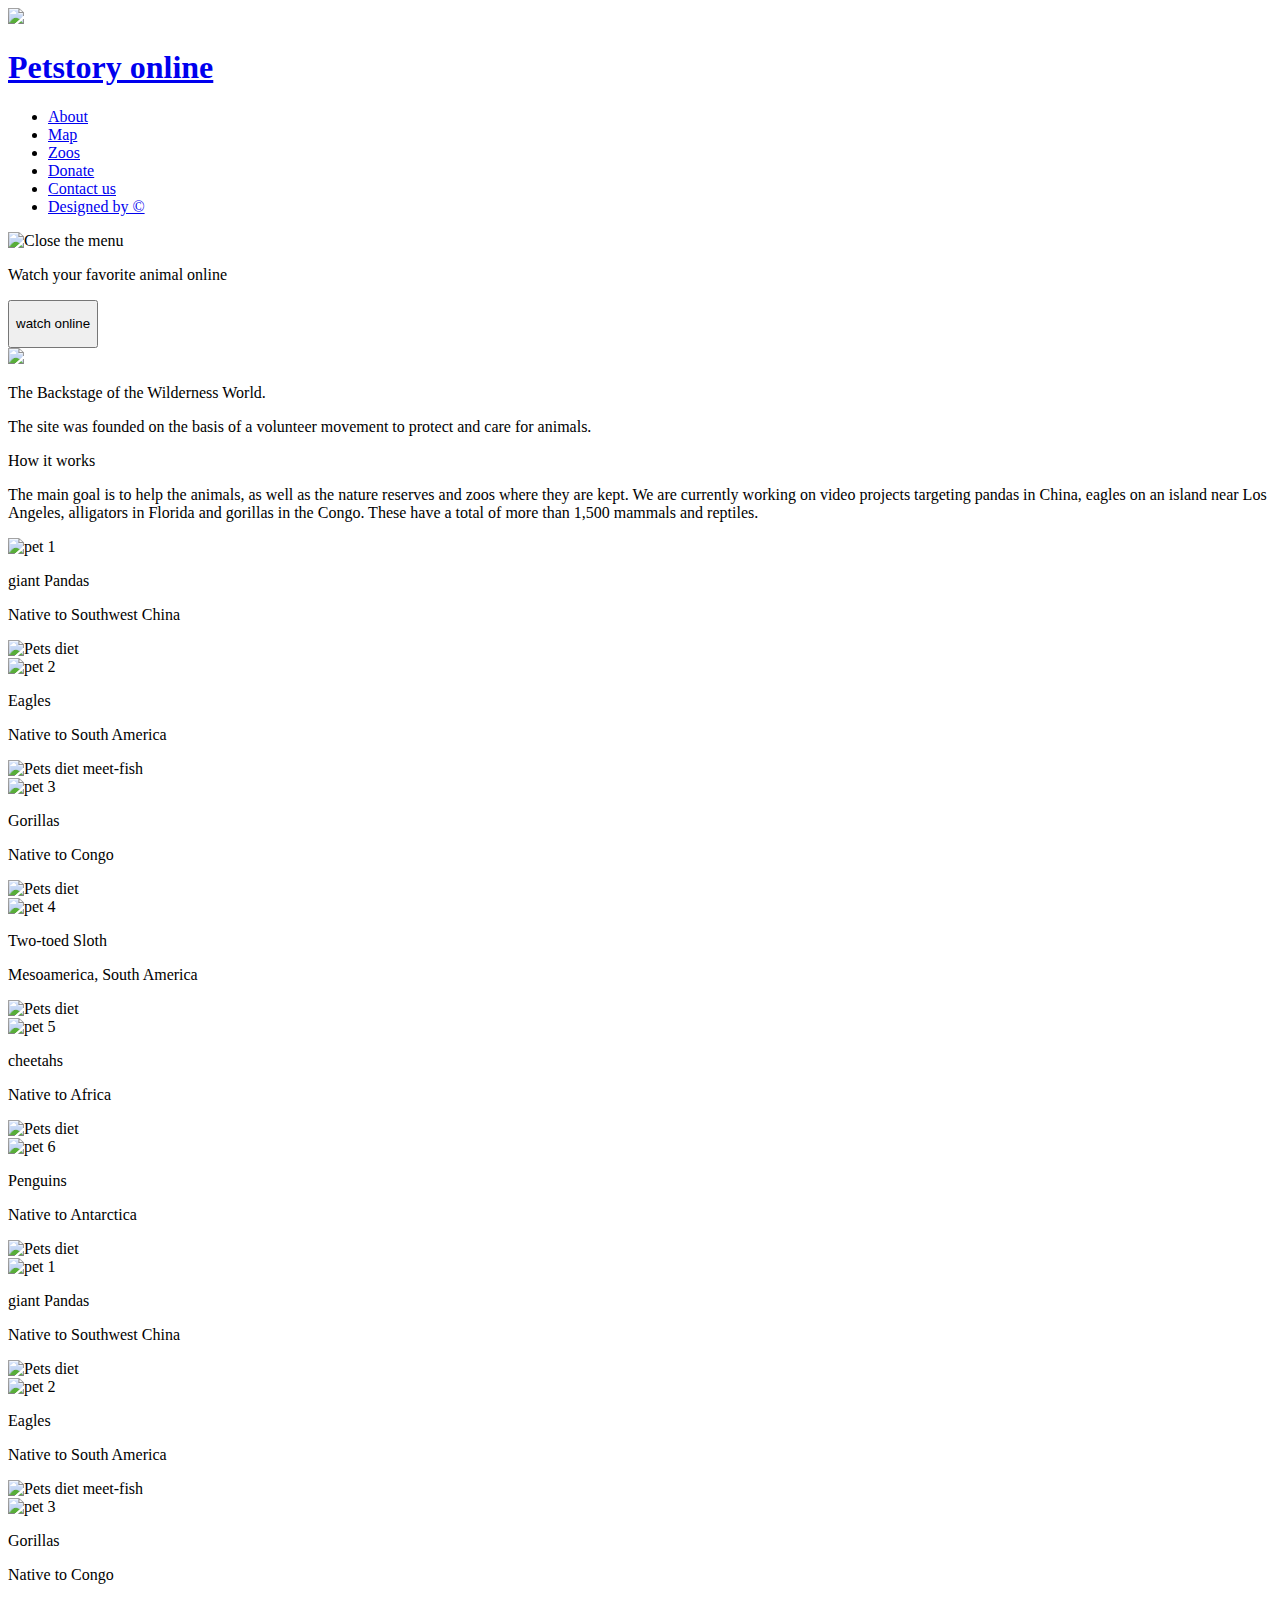
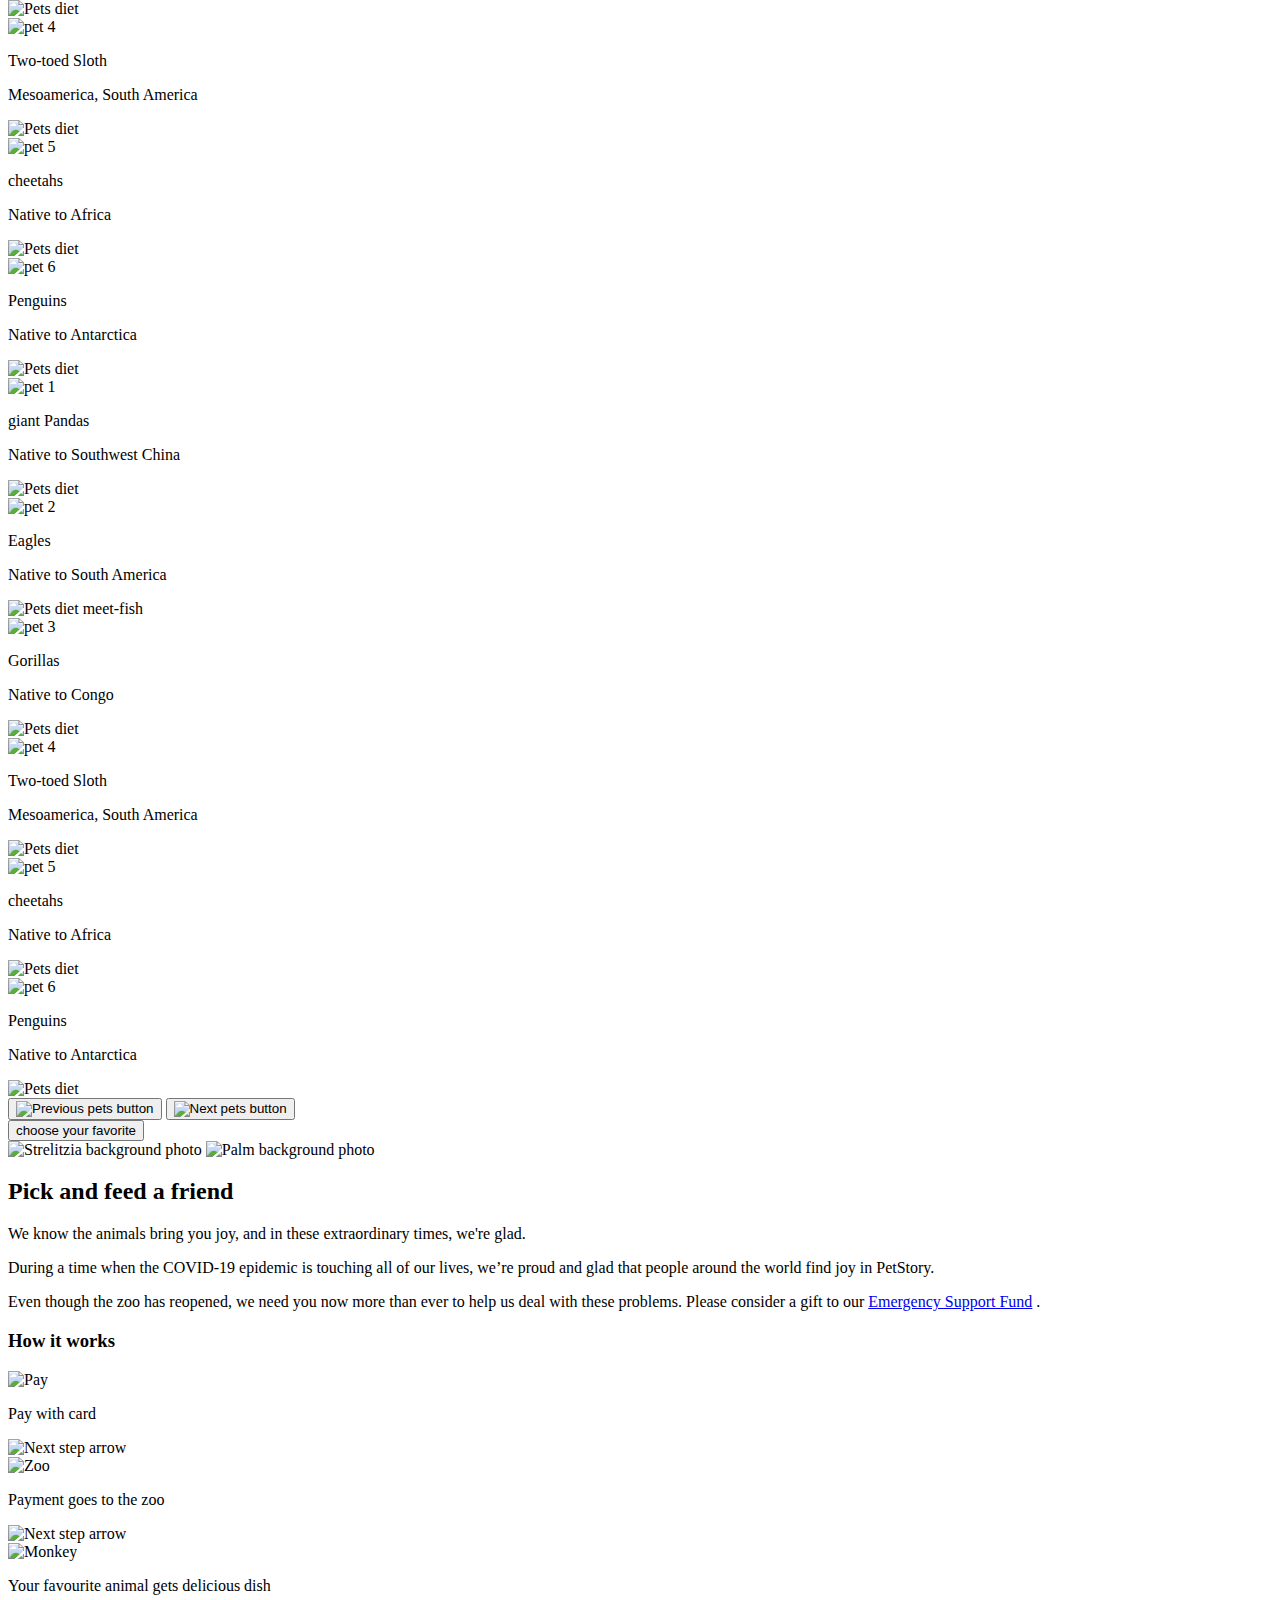
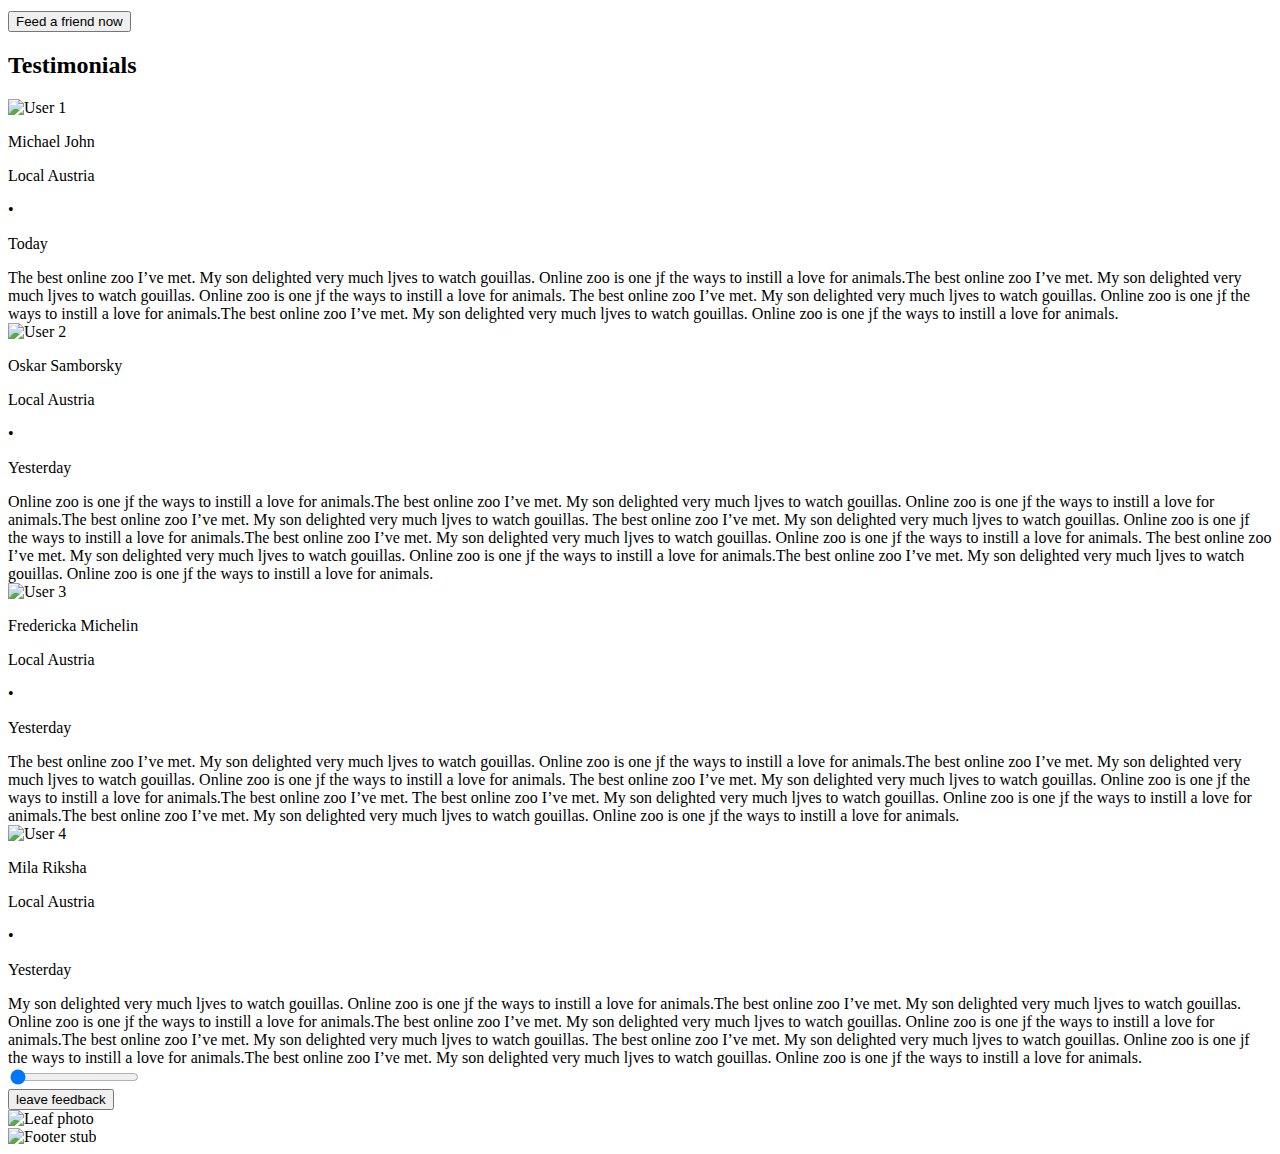
==== online-zoo/index.html @ f631db6b "refactor: change structure of the project - move main index.html to root level" ====
<!DOCTYPE html>

<html lang="en">
    <head>
        <meta charset="utf-8">

        <title>Main page</title>

        <link rel="stylesheet" href="/assets/styles/normalize.css">
        <link rel="stylesheet" href="/pages/main/style.css">
        <link rel="stylesheet" href="/assets/styles/texts.css">

        <link rel="preconnect" href="https://fonts.googleapis.com"> 
        <link rel="preconnect" href="https://fonts.gstatic.com" crossorigin> 
        <link href="https://fonts.googleapis.com/css2?family=Roboto:wght@300;400;500;700&display=swap" rel="stylesheet">
        <meta name="viewport" content="width=device-width, initial-scale=1">
    </head>
    <body>
        <header>
            <nav>
                <div id="logo-container">
                    <a href="/index.html">
                        <img id="logo-image" src="/assets/icons/bamboo.svg">
                        <h1 id="logo-description">Petstory online</h1>
                    </a>
                </div>
                <div id="nav-content">
                    <ul class="menu">
                        <li><a id="about" href="/index.html">About</a></li>
                        <li><a href="#">Map</a></li>
                        <li><a href="#">Zoos</a></li>
                        <li><a href="/pages/donate/index.html">Donate</a></li>
                        <li><a id="contacts" href="#">Contact us</a></li>
                        <li><a id="designed" href="https://www.figma.com/file/jfEFwkXVj1WRq7sUHDr8os/PetStory-online">Designed by ©</a></li>
                    </ul>
                </div>
                <div class="hamburger hamburger-menu">
                    <span class="hamburger-line1"></span>
                    <span class="hamburger-line2"></span>
                    <span class="hamburger-line3"></span>
                </div>
                <div id="close-menu">
                    <img src="/assets/icons/header/x_icon.svg" alt="Close the menu" id="close-menu-img">
                </div>
            </nav>
        </header>
        <main>
            <div id="veil">
            </div>
            <section id="watch-online">
                <div id="watch-online-content">
                    <div id="circle"></div>
                    <p id="watch-description">Watch your <span class="highlighted-text">favorite</span> animal online</p>
                    <button id="watch-button">
                        <p id="watch-button-text">watch online</p>
                    </button>
                </div>
            </section>
            <section id="backstage">
                <div class="backstage-content content">
                    <img id="backstage-image" src="/assets/images/bamboo-cap.png">
                    <div id="backstage-texts">
                        <p class="h2-text backstage-title">The Backstage of the Wilderness World.</p>
                        <p class="body-text backstage-text2">The site was founded on the basis of a volunteer movement to protect and care for animals.</p>
                        <p class="subtitle backstage-text3">How it works</p>
                        <p class="body-text backstage-text4">The main goal is to help the animals, as well as the nature reserves and zoos where they are kept. We are currently working on video projects targeting pandas in China, eagles on an island near Los Angeles, alligators in Florida and gorillas in the Congo. These have a total of more than 1,500 mammals and reptiles.</p>
                    </div>
                </div>
            </section>
            <section id="pets">
                <div id="pets-content">   
                    <div id="pets-images">
                        <div class="pets-carousel-wrapper">
                            <div class="pets-carousel-item">
                                <div class="pets-images-block">
                                    <div class="pets-card">
                                        <div class="pets-img-wrapper">
                                            <img src="/assets/images/photo1.png" alt="pet 1" class="pets-img">
                                        </div>
                                        <div class="pets-info">
                                            <div class="pets-text-info">
                                                <p class="pets-name">giant Pandas</p>
                                                <p class="pets-location">Native to Southwest China</p>
                                            </div>
                                            <img src="/assets/icons/banana-bamboo_icon.svg" alt="Pets diet" class="pets-diet">
                                        </div>
                                    </div>
                                    <div class="pets-card">
                                        <div class="pets-img-wrapper">
                                            <img src="/assets/images/photo2.png" alt="pet 2" class="pets-img">
                                        </div>
                                        <div class="pets-info">
                                            <div class="pets-text-info">
                                                <p class="pets-name">Eagles</p>
                                                <p class="pets-location">Native to South America</p>
                                            </div>
                                            <img src="/assets/icons/meet-fish_icon.svg" alt="Pets diet meet-fish" class="pets-diet">
                                        </div>
                                    </div>
                                    <div class="pets-card">
                                        <div class="pets-img-wrapper">
                                            <img src="/assets/images/photo3.png" alt="pet 3" class="pets-img">
                                        </div>
                                        <div class="pets-info">
                                            <div class="pets-text-info">
                                                <p class="pets-name">Gorillas</p>
                                                <p class="pets-location">Native to Congo</p>
                                            </div>
                                            <img src="/assets/icons/banana-bamboo_icon.svg" alt="Pets diet" class="pets-diet">
                                        </div>
                                    </div>
                                    <div class="pets-card">
                                        <div class="pets-img-wrapper">
                                            <img src="/assets/images/photo4.png" alt="pet 4" class="pets-img">
                                        </div>
                                        <div class="pets-info">
                                            <div class="pets-text-info">
                                                <p class="pets-name">Two-toed Sloth</p>
                                                <p class="pets-location">Mesoamerica, South America</p>
                                            </div>
                                            <img src="/assets/icons/banana-bamboo_icon.svg" alt="Pets diet" class="pets-diet">
                                        </div>
                                    </div>
                                    <div class="pets-card">
                                        <div class="pets-img-wrapper">
                                            <img src="/assets/images/photo5.png" alt="pet 5" class="pets-img">
                                        </div>
                                        <div class="pets-info">
                                            <div class="pets-text-info">
                                                <p class="pets-name">cheetahs</p>
                                                <p class="pets-location">Native to Africa</p>
                                            </div>
                                            <img src="/assets/icons/meet-fish_icon.svg" alt="Pets diet" class="pets-diet">
                                        </div>
                                    </div>
                                    <div class="pets-card">
                                        <div class="pets-img-wrapper">
                                            <img src="/assets/images/photo6.png" alt="pet 6" class="pets-img">
                                        </div>
                                        <div class="pets-info">
                                            <div class="pets-text-info">
                                                <p class="pets-name">Penguins</p>
                                                <p class="pets-location">Native to Antarctica</p>
                                            </div>
                                            <img src="/assets/icons/meet-fish_icon.svg" alt="Pets diet" class="pets-diet">
                                        </div>
                                    </div>
                                </div>
                            </div>
                            <div class="pets-carousel-item">
                                <div class="pets-images-block">
                                <div class="pets-card">
                                    <div class="pets-img-wrapper">
                                        <img src="/assets/images/photo1.png" alt="pet 1" class="pets-img">
                                    </div>
                                    <div class="pets-info">
                                        <div class="pets-text-info">
                                            <p class="pets-name">giant Pandas</p>
                                            <p class="pets-location">Native to Southwest China</p>
                                        </div>
                                        <img src="/assets/icons/banana-bamboo_icon.svg" alt="Pets diet" class="pets-diet">
                                    </div>
                                </div>
                                <div class="pets-card">
                                    <div class="pets-img-wrapper">
                                        <img src="/assets/images/photo2.png" alt="pet 2" class="pets-img">
                                    </div>
                                    <div class="pets-info">
                                        <div class="pets-text-info">
                                            <p class="pets-name">Eagles</p>
                                            <p class="pets-location">Native to South America</p>
                                        </div>
                                        <img src="/assets/icons/meet-fish_icon.svg" alt="Pets diet meet-fish" class="pets-diet">
                                    </div>
                                </div>
                                <div class="pets-card">
                                    <div class="pets-img-wrapper">
                                        <img src="/assets/images/photo3.png" alt="pet 3" class="pets-img">
                                    </div>
                                    <div class="pets-info">
                                        <div class="pets-text-info">
                                            <p class="pets-name">Gorillas</p>
                                            <p class="pets-location">Native to Congo</p>
                                        </div>
                                        <img src="/assets/icons/banana-bamboo_icon.svg" alt="Pets diet" class="pets-diet">
                                    </div>
                                </div>
                                <div class="pets-card">
                                    <div class="pets-img-wrapper">
                                        <img src="/assets/images/photo4.png" alt="pet 4" class="pets-img">
                                    </div>
                                    <div class="pets-info">
                                        <div class="pets-text-info">
                                            <p class="pets-name">Two-toed Sloth</p>
                                            <p class="pets-location">Mesoamerica, South America</p>
                                        </div>
                                        <img src="/assets/icons/banana-bamboo_icon.svg" alt="Pets diet" class="pets-diet">
                                    </div>
                                </div>
                                <div class="pets-card">
                                    <div class="pets-img-wrapper">
                                        <img src="/assets/images/photo5.png" alt="pet 5" class="pets-img">
                                    </div>
                                    <div class="pets-info">
                                        <div class="pets-text-info">
                                            <p class="pets-name">cheetahs</p>
                                            <p class="pets-location">Native to Africa</p>
                                        </div>
                                        <img src="/assets/icons/meet-fish_icon.svg" alt="Pets diet" class="pets-diet">
                                    </div>
                                </div>
                                <div class="pets-card">
                                    <div class="pets-img-wrapper">
                                        <img src="/assets/images/photo6.png" alt="pet 6" class="pets-img">
                                    </div>
                                    <div class="pets-info">
                                        <div class="pets-text-info">
                                            <p class="pets-name">Penguins</p>
                                            <p class="pets-location">Native to Antarctica</p>
                                        </div>
                                        <img src="/assets/icons/meet-fish_icon.svg" alt="Pets diet" class="pets-diet">
                                    </div>
                                </div>
                            </div>
                            </div>
                            <div class="pets-carousel-item">
                                <div class="pets-images-block">
                                    <div class="pets-card">
                                        <div class="pets-img-wrapper">
                                            <img src="/assets/images/photo1.png" alt="pet 1" class="pets-img">
                                        </div>
                                        <div class="pets-info">
                                            <div class="pets-text-info">
                                                <p class="pets-name">giant Pandas</p>
                                                <p class="pets-location">Native to Southwest China</p>
                                            </div>
                                            <img src="/assets/icons/banana-bamboo_icon.svg" alt="Pets diet" class="pets-diet">
                                        </div>
                                    </div>
                                    <div class="pets-card">
                                        <div class="pets-img-wrapper">
                                            <img src="/assets/images/photo2.png" alt="pet 2" class="pets-img">
                                        </div>
                                        <div class="pets-info">
                                            <div class="pets-text-info">
                                                <p class="pets-name">Eagles</p>
                                                <p class="pets-location">Native to South America</p>
                                            </div>
                                            <img src="/assets/icons/meet-fish_icon.svg" alt="Pets diet meet-fish" class="pets-diet">
                                        </div>
                                    </div>
                                    <div class="pets-card">
                                        <div class="pets-img-wrapper">
                                            <img src="/assets/images/photo3.png" alt="pet 3" class="pets-img">
                                        </div>
                                        <div class="pets-info">
                                            <div class="pets-text-info">
                                                <p class="pets-name">Gorillas</p>
                                                <p class="pets-location">Native to Congo</p>
                                            </div>
                                            <img src="/assets/icons/banana-bamboo_icon.svg" alt="Pets diet" class="pets-diet">
                                        </div>
                                    </div>
                                    <div class="pets-card">
                                        <div class="pets-img-wrapper">
                                            <img src="/assets/images/photo4.png" alt="pet 4" class="pets-img">
                                        </div>
                                        <div class="pets-info">
                                            <div class="pets-text-info">
                                                <p class="pets-name">Two-toed Sloth</p>
                                                <p class="pets-location">Mesoamerica, South America</p>
                                            </div>
                                            <img src="/assets/icons/banana-bamboo_icon.svg" alt="Pets diet" class="pets-diet">
                                        </div>
                                    </div>
                                    <div class="pets-card">
                                        <div class="pets-img-wrapper">
                                            <img src="/assets/images/photo5.png" alt="pet 5" class="pets-img">
                                        </div>
                                        <div class="pets-info">
                                            <div class="pets-text-info">
                                                <p class="pets-name">cheetahs</p>
                                                <p class="pets-location">Native to Africa</p>
                                            </div>
                                            <img src="/assets/icons/meet-fish_icon.svg" alt="Pets diet" class="pets-diet">
                                        </div>
                                    </div>
                                    <div class="pets-card">
                                        <div class="pets-img-wrapper">
                                            <img src="/assets/images/photo6.png" alt="pet 6" class="pets-img">
                                        </div>
                                        <div class="pets-info">
                                            <div class="pets-text-info">
                                                <p class="pets-name">Penguins</p>
                                                <p class="pets-location">Native to Antarctica</p>
                                            </div>
                                            <img src="/assets/icons/meet-fish_icon.svg" alt="Pets diet" class="pets-diet">
                                        </div>
                                    </div>
                                </div>
                            </div>
                        </div>
                        <button class="pets-prev-image arrow-button">
                            <img src="/assets/icons/arrow_back.svg" alt="Previous pets button">
                        </button>
                        <button class="pets-next-image arrow-button">
                            <img src="/assets/icons/arrow_forward.svg" alt="Next pets button">
                        </button>
                    </div>
                    <button id="choose-favorite">
                        choose your favorite
                    </button>
                </div>
                <img src="/assets/images/strelitzia-1.png" alt="Strelitzia background photo" id="pets-right-bg-image">
                <img src="/assets/images/palm_foto.png" alt="Palm background photo" id="pets-left-bg-image">
            </section>
            <section id="pick-and-feed">
                <div class="paf-content content">
                    <h2 class="paf-title text">Pick and feed a friend</h2>
                    <div id="paf-description-block">
                        <p class="paf-subtitle subtitle text">We know the animals bring you joy, and in these extraordinary times, we're glad.</p>
                        <p class="paf-description text">During a time when the COVID-19 epidemic is touching all of our lives, we’re proud and glad that people around the world find joy in PetStory.</p>
                        <p class="paf-description paf-description-regular text">Even though the zoo has reopened, we need you now more than ever to help us deal with these problems. Please consider a gift to our <a id="paf-description-link" href="/pages/donate/index.html">Emergency Support Fund</a> .</p>
                    </div>
                    <h3 class="paf-subhead text">How it works</h3>
                    <div id="paf-steps">
                        <div class="paf-step-card">
                            <div class="paf-step-img-wrapper">
                                <img src="/assets/icons/pay.svg" alt="Pay" class="paf-step-img">
                            </div>
                            <p class="paf-step-description text">Pay with card</p>
                        </div>
                        <img src="/assets/icons/paf-arrow.svg" alt="Next step arrow" class="paf-next-step-arrow">
                        <div class="paf-step-card">
                            <div class="paf-step-img-wrapper">
                                <img src="/assets/icons/zoo.svg" alt="Zoo" class="paf-step-img">
                            </div>
                            <p class="paf-step-description text">Payment goes to the zoo</p>
                        </div>
                        <img src="/assets/icons/paf-arrow.svg" alt="Next step arrow" class="paf-next-step-arrow">
                        <div class="paf-step-card">
                            <div class="paf-step-img-wrapper">
                                <img src="/assets/icons/monkey.svg" alt="Monkey" class="paf-step-img">
                            </div>
                            <p class="paf-step-description text">Your favourite animal gets delicious dish</p>
                        </div>
                    </div>
                    <button class="paf-feed-button button" onclick="location.href='/pages/donate/index.html'">
                        Feed a friend now
                    </button>
                </div>
            </section>
            <section id="testimonials">
                <div class="testimonials-content content">
                    <h2 class="testimonials-title text">Testimonials</h2>
                    <div class="testimonials-cards-wrapper">
                        <div class="testimonials-card">
                            <div class="testimonials-card-info">
                                <img src="/assets/icons/testimonials/user1.svg" alt="User 1" class="testimonials-user-icon">
                                <div class="testimonials-user-info">
                                    <p class="testimonials-username text">Michael John</p>
                                    <div class="testimonials-details">
                                        <p class="testimonials-details-location testimonials-details-text text">Local Austria</p>
                                        <p class="testimonials-details-separator testimonials-details-text text">•</p>
                                        <p class="testimonials-details-date testimonials-details-text text">Today</p>
                                    </div>
                                </div>
                            </div>
                            <div class="testimonials-card-text text">The best online zoo I’ve met. My son delighted very much ljves to watch gouillas. Online zoo is one jf the ways to instill a love for animals.The best online zoo I’ve met. My son delighted very much ljves to watch gouillas. Online zoo is one jf the ways to instill a love for animals.
                                The best online zoo I’ve met. My son delighted very much ljves to watch gouillas. Online zoo is one jf the ways to instill a love for animals.The best online zoo I’ve met. My son delighted very much ljves to watch gouillas. Online zoo is one jf the ways to instill a love for animals.
                            </div>
                        </div>
                        <div class="testimonials-card">
                            <div class="testimonials-card-info">
                                <img src="/assets/icons/testimonials/user2.svg" alt="User 2" class="testimonials-user-icon">
                                <div class="testimonials-user-info">
                                    <p class="testimonials-username text">Oskar Samborsky</p>
                                    <div class="testimonials-details">
                                        <p class="testimonials-details-location testimonials-details-text text">Local Austria</p>
                                        <p class="testimonials-details-separator testimonials-details-text text">•</p>
                                        <p class="testimonials-details-date testimonials-details-text text">Yesterday</p>
                                    </div>
                                </div>
                            </div>
                            <div class="testimonials-card-text text">Online zoo is one jf the ways to instill a love for animals.The best online zoo I’ve met. My son delighted very much ljves to watch gouillas. Online zoo is one jf the ways to instill a love for animals.The best online zoo I’ve met. My son delighted very much ljves to watch gouillas. 
                                The best online zoo I’ve met. My son delighted very much ljves to watch gouillas. Online zoo is one jf the ways to instill a love for animals.The best online zoo I’ve met. My son delighted very much ljves to watch gouillas. Online zoo is one jf the ways to instill a love for animals.
                                
                                The best online zoo I’ve met. My son delighted very much ljves to watch gouillas. Online zoo is one jf the ways to instill a love for animals.The best online zoo I’ve met. My son delighted very much ljves to watch gouillas. Online zoo is one jf the ways to instill a love for animals.
                                </div>
                        </div>
                        <div class="testimonials-card">
                            <div class="testimonials-card-info">
                                <img src="/assets/icons/testimonials/user3.svg" alt="User 3" class="testimonials-user-icon">
                                <div class="testimonials-user-info">
                                    <p class="testimonials-username text">Fredericka Michelin</p>
                                    <div class="testimonials-details">
                                        <p class="testimonials-details-location testimonials-details-text text">Local Austria</p>
                                        <p class="testimonials-details-separator testimonials-details-text text">•</p>
                                        <p class="testimonials-details-date testimonials-details-text text">Yesterday</p>
                                    </div>
                                </div>
                            </div>
                            <div class="testimonials-card-text text">The best online zoo I’ve met. My son delighted very much ljves to watch gouillas. Online zoo is one jf the ways to instill a love for animals.The best online zoo I’ve met. My son delighted very much ljves to watch gouillas. Online zoo is one jf the ways to instill a love for animals.
                                The best online zoo I’ve met. My son delighted very much ljves to watch gouillas. Online zoo is one jf the ways to instill a love for animals.The best online zoo I’ve met.
                                The best online zoo I’ve met. My son delighted very much ljves to watch gouillas. Online zoo is one jf the ways to instill a love for animals.The best online zoo I’ve met. My son delighted very much ljves to watch gouillas. Online zoo is one jf the ways to instill a love for animals.
                                </div>
                        </div>
                        <div class="testimonials-card">
                            <div class="testimonials-card-info">
                                <img src="/assets/icons/testimonials/user4.svg" alt="User 4" class="testimonials-user-icon">
                                <div class="testimonials-user-info">
                                    <p class="testimonials-username text">Mila Riksha</p>
                                    <div class="testimonials-details">
                                        <p class="testimonials-details-location testimonials-details-text text">Local Austria</p>
                                        <p class="testimonials-details-separator testimonials-details-text text">•</p>
                                        <p class="testimonials-details-date testimonials-details-text text">Yesterday</p>
                                    </div>
                                </div>
                            </div>
                            <div class="testimonials-card-text text">
                                My son delighted very much ljves to watch gouillas. Online zoo is one jf the ways to instill a love for animals.The best online zoo I’ve met. My son delighted very much ljves to watch gouillas. Online zoo is one jf the ways to instill a love for animals.The best online zoo I’ve met. My son delighted very much ljves to watch gouillas. Online zoo is one jf the ways to instill a love for animals.The best online zoo I’ve met. My son delighted very much ljves to watch gouillas.
The best online zoo I’ve met. My son delighted very much ljves to watch gouillas. Online zoo is one jf the ways to instill a love for animals.The best online zoo I’ve met. My son delighted very much ljves to watch gouillas. Online zoo is one jf the ways to instill a love for animals.
                            </div>
                        </div>
                    </div>
                    <div class="testimonials-scroll">
                        <input type="range" min="1" max="10" value="1" class="testimonials-slider">
                    </div>
                    <button class="button testimonials-feedback">leave feedback</button>
                </div>
                <img src="/assets/images/testimonials/leav_foto.png" alt="Leaf photo" id="testimonials-bg-image">
            </section>
            <footer>
                <img src="/assets/images/footer/footer.png" alt="Footer stub" id="footer-stub">
            </footer>
        </main>
        <script type="module" src="/pages/main/script.js"></script>
        <script type="module" src="/pages/main/carousel.js"></script>
        <script type="module" src="/assets/scripts/pets.js"></script>
    </body>
</html>
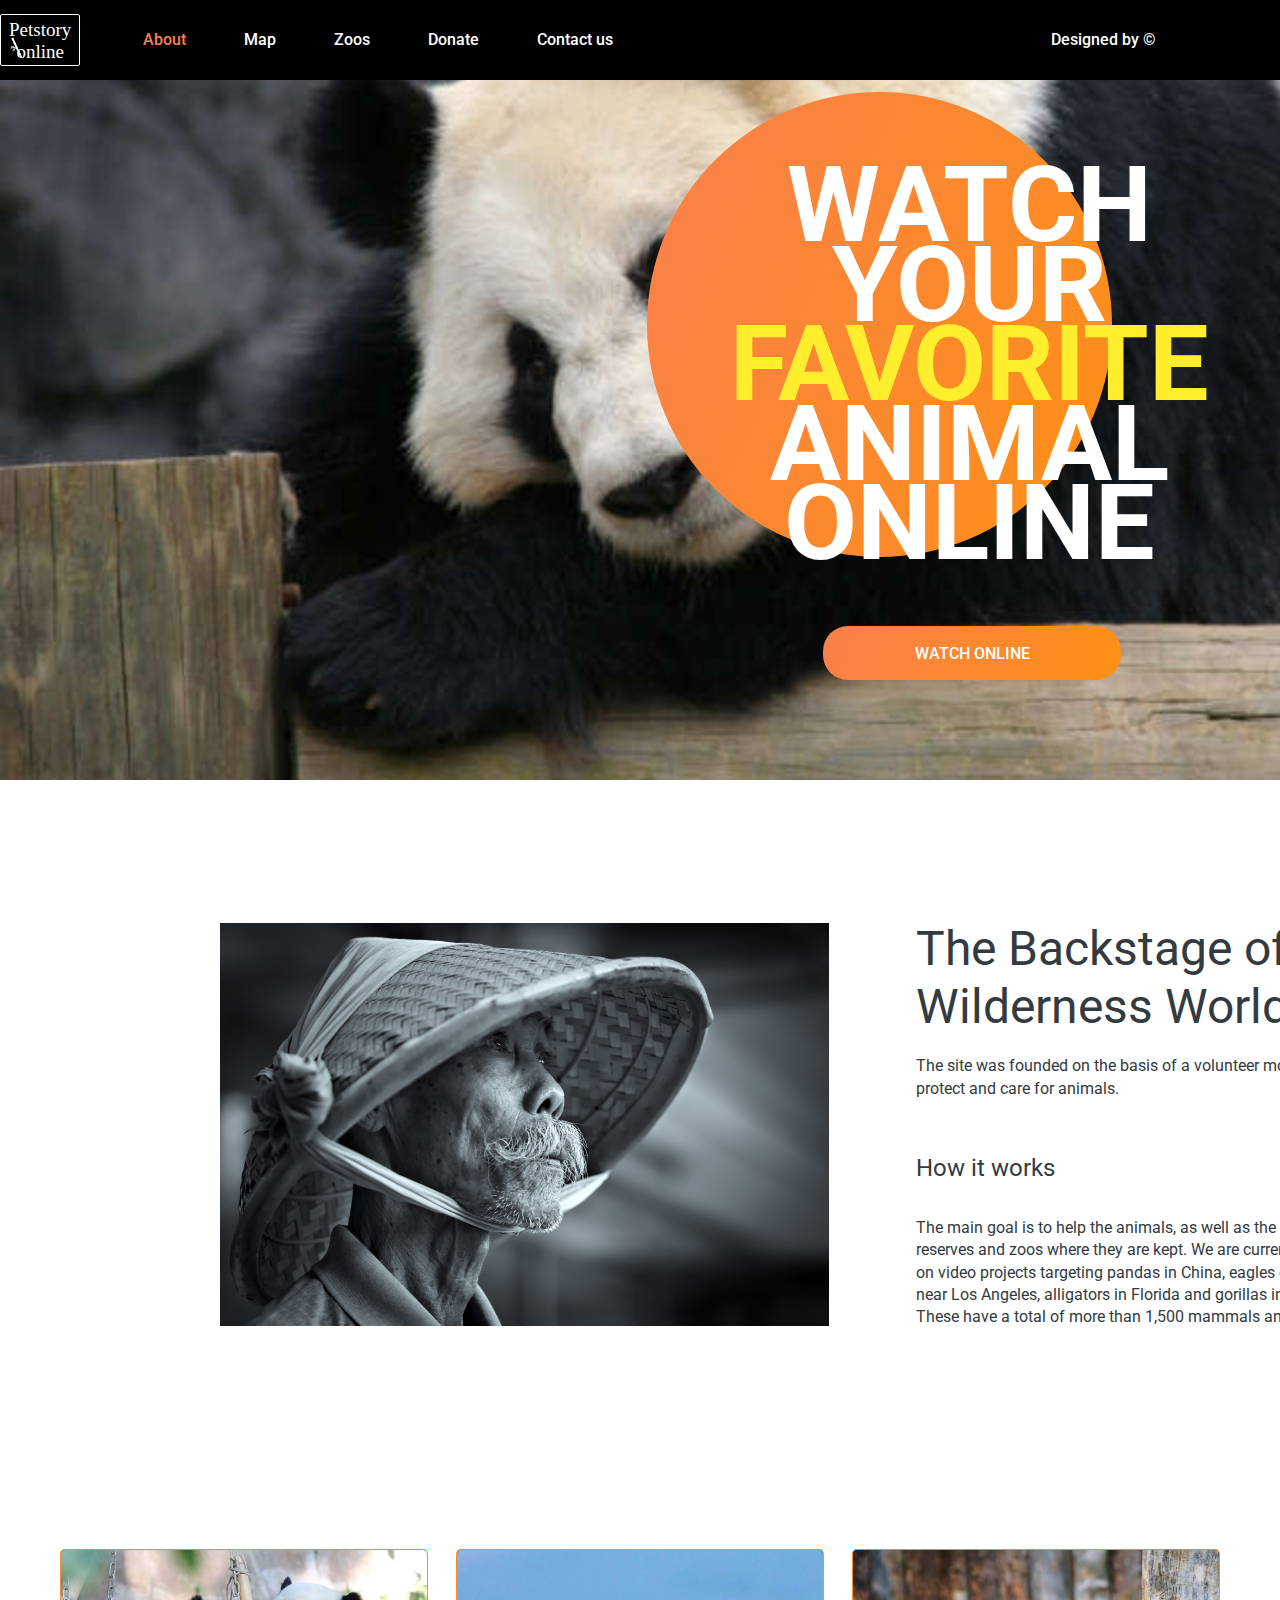
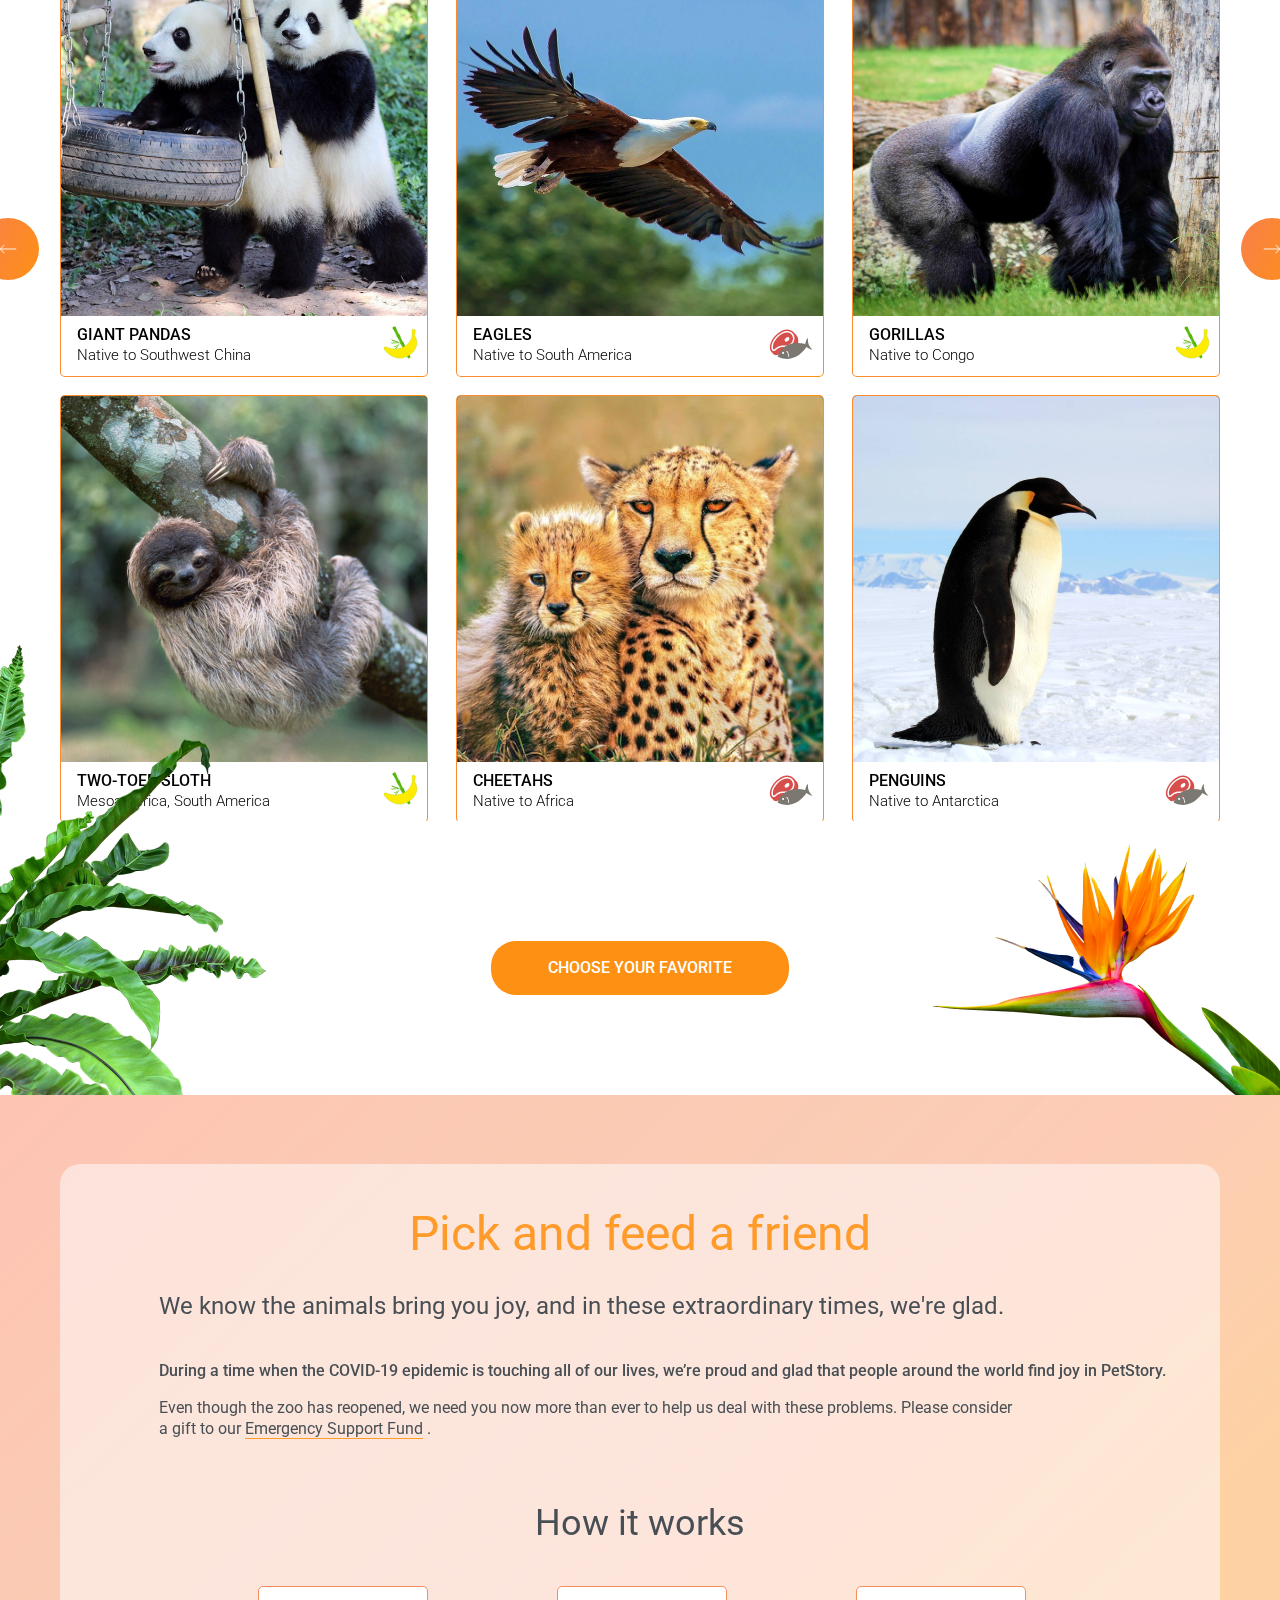
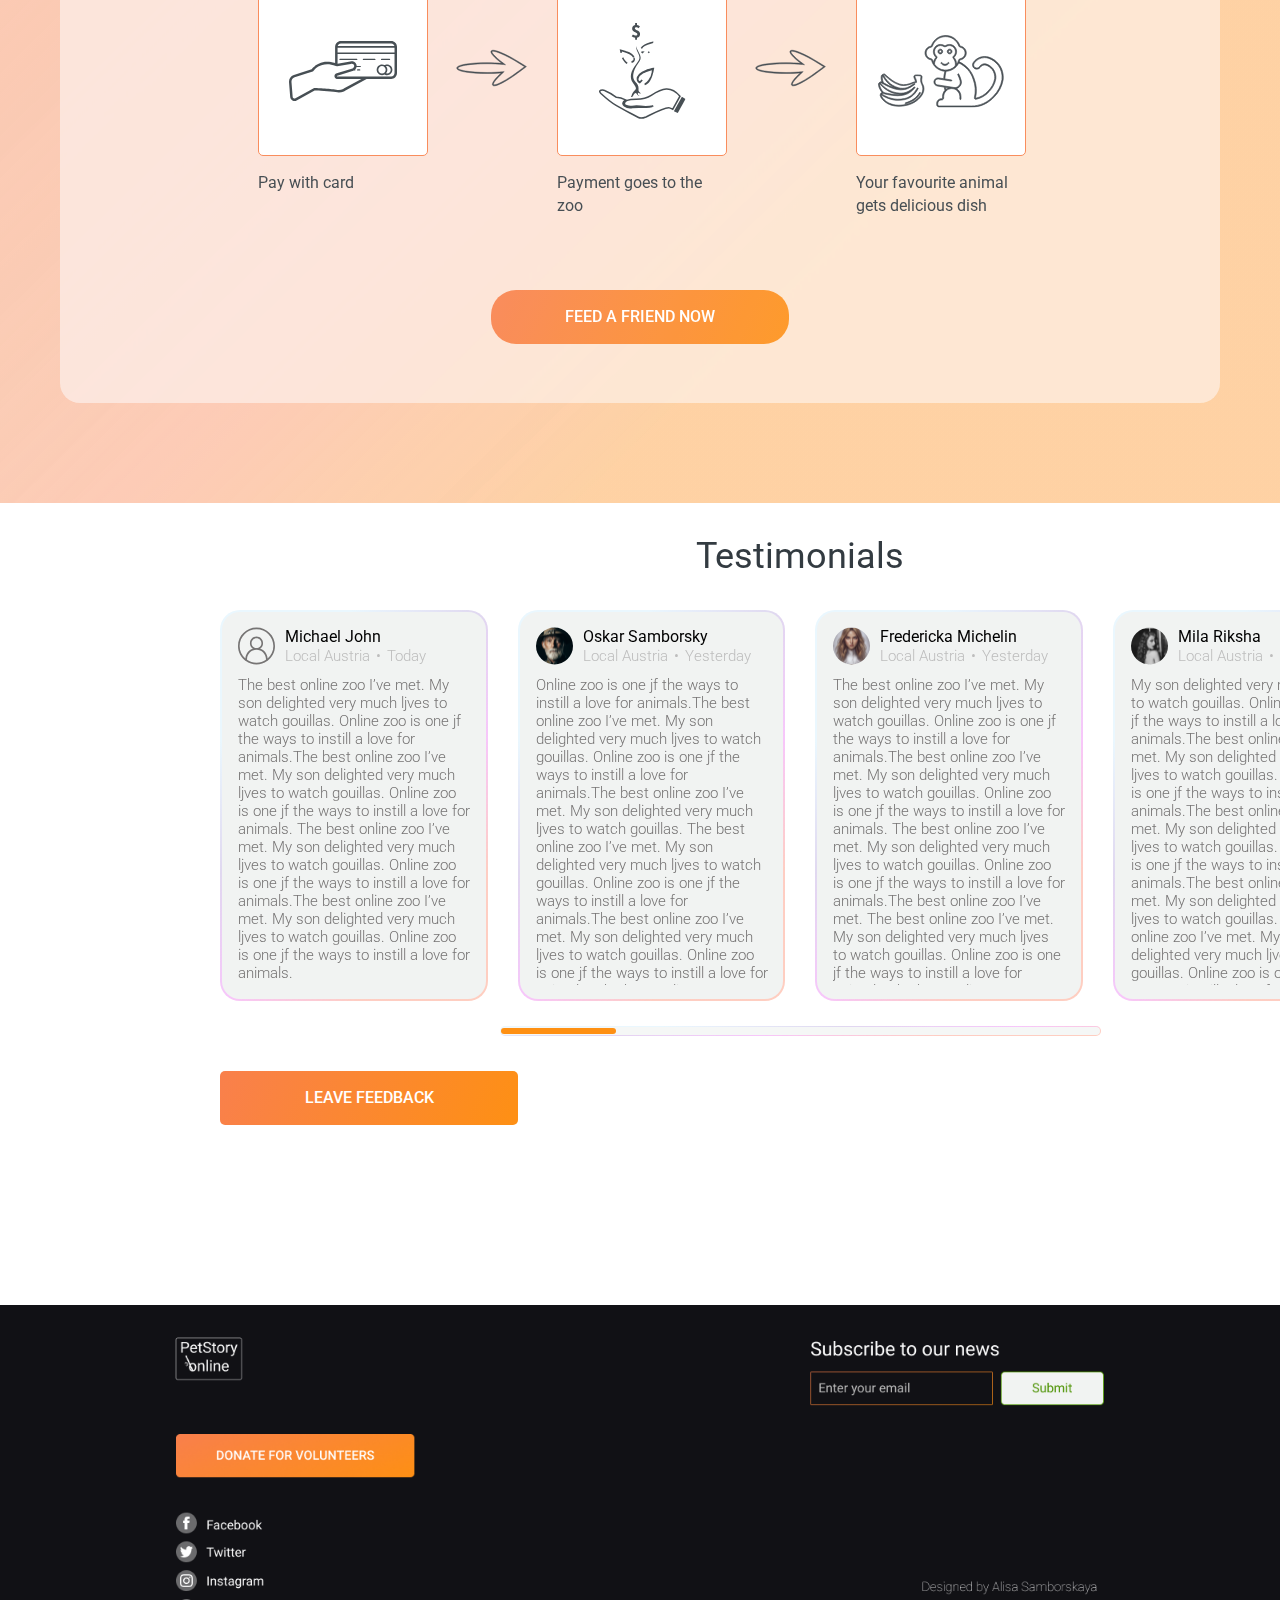
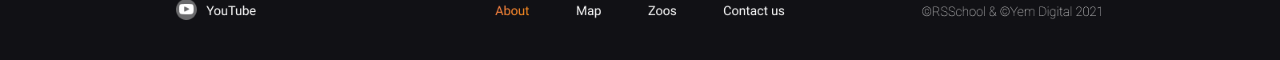
==== commit f09bd263: "refactor: fix paths" ====
--- a/online-zoo/index.html
+++ b/online-zoo/index.html
@@ -6,9 +6,9 @@
 
         <title>Main page</title>
 
-        <link rel="stylesheet" href="/assets/styles/normalize.css">
-        <link rel="stylesheet" href="/pages/main/style.css">
-        <link rel="stylesheet" href="/assets/styles/texts.css">
+        <link rel="stylesheet" href="assets/styles/normalize.css">
+        <link rel="stylesheet" href="pages/main/style.css">
+        <link rel="stylesheet" href="assets/styles/texts.css">
 
         <link rel="preconnect" href="https://fonts.googleapis.com"> 
         <link rel="preconnect" href="https://fonts.gstatic.com" crossorigin> 
@@ -20,7 +20,7 @@
             <nav>
                 <div id="logo-container">
                     <a href="/index.html">
-                        <img id="logo-image" src="/assets/icons/bamboo.svg">
+                        <img id="logo-image" src="assets/icons/bamboo.svg">
                         <h1 id="logo-description">Petstory online</h1>
                     </a>
                 </div>
@@ -29,7 +29,7 @@
                         <li><a id="about" href="/index.html">About</a></li>
                         <li><a href="#">Map</a></li>
                         <li><a href="#">Zoos</a></li>
-                        <li><a href="/pages/donate/index.html">Donate</a></li>
+                        <li><a href="pages/donate/index.html">Donate</a></li>
                         <li><a id="contacts" href="#">Contact us</a></li>
                         <li><a id="designed" href="https://www.figma.com/file/jfEFwkXVj1WRq7sUHDr8os/PetStory-online">Designed by ©</a></li>
                     </ul>
@@ -40,7 +40,7 @@
                     <span class="hamburger-line3"></span>
                 </div>
                 <div id="close-menu">
-                    <img src="/assets/icons/header/x_icon.svg" alt="Close the menu" id="close-menu-img">
+                    <img src="assets/icons/header/x_icon.svg" alt="Close the menu" id="close-menu-img">
                 </div>
             </nav>
         </header>
@@ -58,7 +58,7 @@
             </section>
             <section id="backstage">
                 <div class="backstage-content content">
-                    <img id="backstage-image" src="/assets/images/bamboo-cap.png">
+                    <img id="backstage-image" src="assets/images/bamboo-cap.png">
                     <div id="backstage-texts">
                         <p class="h2-text backstage-title">The Backstage of the Wilderness World.</p>
                         <p class="body-text backstage-text2">The site was founded on the basis of a volunteer movement to protect and care for animals.</p>
@@ -75,74 +75,74 @@
                                 <div class="pets-images-block">
                                     <div class="pets-card">
                                         <div class="pets-img-wrapper">
-                                            <img src="/assets/images/photo1.png" alt="pet 1" class="pets-img">
+                                            <img src="assets/images/photo1.png" alt="pet 1" class="pets-img">
                                         </div>
                                         <div class="pets-info">
                                             <div class="pets-text-info">
                                                 <p class="pets-name">giant Pandas</p>
                                                 <p class="pets-location">Native to Southwest China</p>
                                             </div>
-                                            <img src="/assets/icons/banana-bamboo_icon.svg" alt="Pets diet" class="pets-diet">
-                                        </div>
-                                    </div>
-                                    <div class="pets-card">
-                                        <div class="pets-img-wrapper">
-                                            <img src="/assets/images/photo2.png" alt="pet 2" class="pets-img">
+                                            <img src="assets/icons/banana-bamboo_icon.svg" alt="Pets diet" class="pets-diet">
+                                        </div>
+                                    </div>
+                                    <div class="pets-card">
+                                        <div class="pets-img-wrapper">
+                                            <img src="assets/images/photo2.png" alt="pet 2" class="pets-img">
                                         </div>
                                         <div class="pets-info">
                                             <div class="pets-text-info">
                                                 <p class="pets-name">Eagles</p>
                                                 <p class="pets-location">Native to South America</p>
                                             </div>
-                                            <img src="/assets/icons/meet-fish_icon.svg" alt="Pets diet meet-fish" class="pets-diet">
-                                        </div>
-                                    </div>
-                                    <div class="pets-card">
-                                        <div class="pets-img-wrapper">
-                                            <img src="/assets/images/photo3.png" alt="pet 3" class="pets-img">
+                                            <img src="assets/icons/meet-fish_icon.svg" alt="Pets diet meet-fish" class="pets-diet">
+                                        </div>
+                                    </div>
+                                    <div class="pets-card">
+                                        <div class="pets-img-wrapper">
+                                            <img src="assets/images/photo3.png" alt="pet 3" class="pets-img">
                                         </div>
                                         <div class="pets-info">
                                             <div class="pets-text-info">
                                                 <p class="pets-name">Gorillas</p>
                                                 <p class="pets-location">Native to Congo</p>
                                             </div>
-                                            <img src="/assets/icons/banana-bamboo_icon.svg" alt="Pets diet" class="pets-diet">
-                                        </div>
-                                    </div>
-                                    <div class="pets-card">
-                                        <div class="pets-img-wrapper">
-                                            <img src="/assets/images/photo4.png" alt="pet 4" class="pets-img">
+                                            <img src="assets/icons/banana-bamboo_icon.svg" alt="Pets diet" class="pets-diet">
+                                        </div>
+                                    </div>
+                                    <div class="pets-card">
+                                        <div class="pets-img-wrapper">
+                                            <img src="assets/images/photo4.png" alt="pet 4" class="pets-img">
                                         </div>
                                         <div class="pets-info">
                                             <div class="pets-text-info">
                                                 <p class="pets-name">Two-toed Sloth</p>
                                                 <p class="pets-location">Mesoamerica, South America</p>
                                             </div>
-                                            <img src="/assets/icons/banana-bamboo_icon.svg" alt="Pets diet" class="pets-diet">
-                                        </div>
-                                    </div>
-                                    <div class="pets-card">
-                                        <div class="pets-img-wrapper">
-                                            <img src="/assets/images/photo5.png" alt="pet 5" class="pets-img">
+                                            <img src="assets/icons/banana-bamboo_icon.svg" alt="Pets diet" class="pets-diet">
+                                        </div>
+                                    </div>
+                                    <div class="pets-card">
+                                        <div class="pets-img-wrapper">
+                                            <img src="assets/images/photo5.png" alt="pet 5" class="pets-img">
                                         </div>
                                         <div class="pets-info">
                                             <div class="pets-text-info">
                                                 <p class="pets-name">cheetahs</p>
                                                 <p class="pets-location">Native to Africa</p>
                                             </div>
-                                            <img src="/assets/icons/meet-fish_icon.svg" alt="Pets diet" class="pets-diet">
-                                        </div>
-                                    </div>
-                                    <div class="pets-card">
-                                        <div class="pets-img-wrapper">
-                                            <img src="/assets/images/photo6.png" alt="pet 6" class="pets-img">
+                                            <img src="assets/icons/meet-fish_icon.svg" alt="Pets diet" class="pets-diet">
+                                        </div>
+                                    </div>
+                                    <div class="pets-card">
+                                        <div class="pets-img-wrapper">
+                                            <img src="assets/images/photo6.png" alt="pet 6" class="pets-img">
                                         </div>
                                         <div class="pets-info">
                                             <div class="pets-text-info">
                                                 <p class="pets-name">Penguins</p>
                                                 <p class="pets-location">Native to Antarctica</p>
                                             </div>
-                                            <img src="/assets/icons/meet-fish_icon.svg" alt="Pets diet" class="pets-diet">
+                                            <img src="assets/icons/meet-fish_icon.svg" alt="Pets diet" class="pets-diet">
                                         </div>
                                     </div>
                                 </div>
@@ -151,74 +151,74 @@
                                 <div class="pets-images-block">
                                 <div class="pets-card">
                                     <div class="pets-img-wrapper">
-                                        <img src="/assets/images/photo1.png" alt="pet 1" class="pets-img">
+                                        <img src="assets/images/photo1.png" alt="pet 1" class="pets-img">
                                     </div>
                                     <div class="pets-info">
                                         <div class="pets-text-info">
                                             <p class="pets-name">giant Pandas</p>
                                             <p class="pets-location">Native to Southwest China</p>
                                         </div>
-                                        <img src="/assets/icons/banana-bamboo_icon.svg" alt="Pets diet" class="pets-diet">
-                                    </div>
-                                </div>
-                                <div class="pets-card">
-                                    <div class="pets-img-wrapper">
-                                        <img src="/assets/images/photo2.png" alt="pet 2" class="pets-img">
+                                        <img src="assets/icons/banana-bamboo_icon.svg" alt="Pets diet" class="pets-diet">
+                                    </div>
+                                </div>
+                                <div class="pets-card">
+                                    <div class="pets-img-wrapper">
+                                        <img src="assets/images/photo2.png" alt="pet 2" class="pets-img">
                                     </div>
                                     <div class="pets-info">
                                         <div class="pets-text-info">
                                             <p class="pets-name">Eagles</p>
                                             <p class="pets-location">Native to South America</p>
                                         </div>
-                                        <img src="/assets/icons/meet-fish_icon.svg" alt="Pets diet meet-fish" class="pets-diet">
-                                    </div>
-                                </div>
-                                <div class="pets-card">
-                                    <div class="pets-img-wrapper">
-                                        <img src="/assets/images/photo3.png" alt="pet 3" class="pets-img">
+                                        <img src="assets/icons/meet-fish_icon.svg" alt="Pets diet meet-fish" class="pets-diet">
+                                    </div>
+                                </div>
+                                <div class="pets-card">
+                                    <div class="pets-img-wrapper">
+                                        <img src="assets/images/photo3.png" alt="pet 3" class="pets-img">
                                     </div>
                                     <div class="pets-info">
                                         <div class="pets-text-info">
                                             <p class="pets-name">Gorillas</p>
                                             <p class="pets-location">Native to Congo</p>
                                         </div>
-                                        <img src="/assets/icons/banana-bamboo_icon.svg" alt="Pets diet" class="pets-diet">
-                                    </div>
-                                </div>
-                                <div class="pets-card">
-                                    <div class="pets-img-wrapper">
-                                        <img src="/assets/images/photo4.png" alt="pet 4" class="pets-img">
+                                        <img src="assets/icons/banana-bamboo_icon.svg" alt="Pets diet" class="pets-diet">
+                                    </div>
+                                </div>
+                                <div class="pets-card">
+                                    <div class="pets-img-wrapper">
+                                        <img src="assets/images/photo4.png" alt="pet 4" class="pets-img">
                                     </div>
                                     <div class="pets-info">
                                         <div class="pets-text-info">
                                             <p class="pets-name">Two-toed Sloth</p>
                                             <p class="pets-location">Mesoamerica, South America</p>
                                         </div>
-                                        <img src="/assets/icons/banana-bamboo_icon.svg" alt="Pets diet" class="pets-diet">
-                                    </div>
-                                </div>
-                                <div class="pets-card">
-                                    <div class="pets-img-wrapper">
-                                        <img src="/assets/images/photo5.png" alt="pet 5" class="pets-img">
+                                        <img src="assets/icons/banana-bamboo_icon.svg" alt="Pets diet" class="pets-diet">
+                                    </div>
+                                </div>
+                                <div class="pets-card">
+                                    <div class="pets-img-wrapper">
+                                        <img src="assets/images/photo5.png" alt="pet 5" class="pets-img">
                                     </div>
                                     <div class="pets-info">
                                         <div class="pets-text-info">
                                             <p class="pets-name">cheetahs</p>
                                             <p class="pets-location">Native to Africa</p>
                                         </div>
-                                        <img src="/assets/icons/meet-fish_icon.svg" alt="Pets diet" class="pets-diet">
-                                    </div>
-                                </div>
-                                <div class="pets-card">
-                                    <div class="pets-img-wrapper">
-                                        <img src="/assets/images/photo6.png" alt="pet 6" class="pets-img">
+                                        <img src="assets/icons/meet-fish_icon.svg" alt="Pets diet" class="pets-diet">
+                                    </div>
+                                </div>
+                                <div class="pets-card">
+                                    <div class="pets-img-wrapper">
+                                        <img src="assets/images/photo6.png" alt="pet 6" class="pets-img">
                                     </div>
                                     <div class="pets-info">
                                         <div class="pets-text-info">
                                             <p class="pets-name">Penguins</p>
                                             <p class="pets-location">Native to Antarctica</p>
                                         </div>
-                                        <img src="/assets/icons/meet-fish_icon.svg" alt="Pets diet" class="pets-diet">
+                                        <img src="assets/icons/meet-fish_icon.svg" alt="Pets diet" class="pets-diet">
                                     </div>
                                 </div>
                             </div>
@@ -227,92 +227,92 @@
                                 <div class="pets-images-block">
                                     <div class="pets-card">
                                         <div class="pets-img-wrapper">
-                                            <img src="/assets/images/photo1.png" alt="pet 1" class="pets-img">
+                                            <img src="assets/images/photo1.png" alt="pet 1" class="pets-img">
                                         </div>
                                         <div class="pets-info">
                                             <div class="pets-text-info">
                                                 <p class="pets-name">giant Pandas</p>
                                                 <p class="pets-location">Native to Southwest China</p>
                                             </div>
-                                            <img src="/assets/icons/banana-bamboo_icon.svg" alt="Pets diet" class="pets-diet">
-                                        </div>
-                                    </div>
-                                    <div class="pets-card">
-                                        <div class="pets-img-wrapper">
-                                            <img src="/assets/images/photo2.png" alt="pet 2" class="pets-img">
+                                            <img src="assets/icons/banana-bamboo_icon.svg" alt="Pets diet" class="pets-diet">
+                                        </div>
+                                    </div>
+                                    <div class="pets-card">
+                                        <div class="pets-img-wrapper">
+                                            <img src="assets/images/photo2.png" alt="pet 2" class="pets-img">
                                         </div>
                                         <div class="pets-info">
                                             <div class="pets-text-info">
                                                 <p class="pets-name">Eagles</p>
                                                 <p class="pets-location">Native to South America</p>
                                             </div>
-                                            <img src="/assets/icons/meet-fish_icon.svg" alt="Pets diet meet-fish" class="pets-diet">
-                                        </div>
-                                    </div>
-                                    <div class="pets-card">
-                                        <div class="pets-img-wrapper">
-                                            <img src="/assets/images/photo3.png" alt="pet 3" class="pets-img">
+                                            <img src="assets/icons/meet-fish_icon.svg" alt="Pets diet meet-fish" class="pets-diet">
+                                        </div>
+                                    </div>
+                                    <div class="pets-card">
+                                        <div class="pets-img-wrapper">
+                                            <img src="assets/images/photo3.png" alt="pet 3" class="pets-img">
                                         </div>
                                         <div class="pets-info">
                                             <div class="pets-text-info">
                                                 <p class="pets-name">Gorillas</p>
                                                 <p class="pets-location">Native to Congo</p>
                                             </div>
-                                            <img src="/assets/icons/banana-bamboo_icon.svg" alt="Pets diet" class="pets-diet">
-                                        </div>
-                                    </div>
-                                    <div class="pets-card">
-                                        <div class="pets-img-wrapper">
-                                            <img src="/assets/images/photo4.png" alt="pet 4" class="pets-img">
+                                            <img src="assets/icons/banana-bamboo_icon.svg" alt="Pets diet" class="pets-diet">
+                                        </div>
+                                    </div>
+                                    <div class="pets-card">
+                                        <div class="pets-img-wrapper">
+                                            <img src="assets/images/photo4.png" alt="pet 4" class="pets-img">
                                         </div>
                                         <div class="pets-info">
                                             <div class="pets-text-info">
                                                 <p class="pets-name">Two-toed Sloth</p>
                                                 <p class="pets-location">Mesoamerica, South America</p>
                                             </div>
-                                            <img src="/assets/icons/banana-bamboo_icon.svg" alt="Pets diet" class="pets-diet">
-                                        </div>
-                                    </div>
-                                    <div class="pets-card">
-                                        <div class="pets-img-wrapper">
-                                            <img src="/assets/images/photo5.png" alt="pet 5" class="pets-img">
+                                            <img src="assets/icons/banana-bamboo_icon.svg" alt="Pets diet" class="pets-diet">
+                                        </div>
+                                    </div>
+                                    <div class="pets-card">
+                                        <div class="pets-img-wrapper">
+                                            <img src="assets/images/photo5.png" alt="pet 5" class="pets-img">
                                         </div>
                                         <div class="pets-info">
                                             <div class="pets-text-info">
                                                 <p class="pets-name">cheetahs</p>
                                                 <p class="pets-location">Native to Africa</p>
                                             </div>
-                                            <img src="/assets/icons/meet-fish_icon.svg" alt="Pets diet" class="pets-diet">
-                                        </div>
-                                    </div>
-                                    <div class="pets-card">
-                                        <div class="pets-img-wrapper">
-                                            <img src="/assets/images/photo6.png" alt="pet 6" class="pets-img">
+                                            <img src="assets/icons/meet-fish_icon.svg" alt="Pets diet" class="pets-diet">
+                                        </div>
+                                    </div>
+                                    <div class="pets-card">
+                                        <div class="pets-img-wrapper">
+                                            <img src="assets/images/photo6.png" alt="pet 6" class="pets-img">
                                         </div>
                                         <div class="pets-info">
                                             <div class="pets-text-info">
                                                 <p class="pets-name">Penguins</p>
                                                 <p class="pets-location">Native to Antarctica</p>
                                             </div>
-                                            <img src="/assets/icons/meet-fish_icon.svg" alt="Pets diet" class="pets-diet">
+                                            <img src="assets/icons/meet-fish_icon.svg" alt="Pets diet" class="pets-diet">
                                         </div>
                                     </div>
                                 </div>
                             </div>
                         </div>
                         <button class="pets-prev-image arrow-button">
-                            <img src="/assets/icons/arrow_back.svg" alt="Previous pets button">
+                            <img src="assets/icons/arrow_back.svg" alt="Previous pets button">
                         </button>
                         <button class="pets-next-image arrow-button">
-                            <img src="/assets/icons/arrow_forward.svg" alt="Next pets button">
+                            <img src="assets/icons/arrow_forward.svg" alt="Next pets button">
                         </button>
                     </div>
                     <button id="choose-favorite">
                         choose your favorite
                     </button>
                 </div>
-                <img src="/assets/images/strelitzia-1.png" alt="Strelitzia background photo" id="pets-right-bg-image">
-                <img src="/assets/images/palm_foto.png" alt="Palm background photo" id="pets-left-bg-image">
+                <img src="assets/images/strelitzia-1.png" alt="Strelitzia background photo" id="pets-right-bg-image">
+                <img src="assets/images/palm_foto.png" alt="Palm background photo" id="pets-left-bg-image">
             </section>
             <section id="pick-and-feed">
                 <div class="paf-content content">
@@ -320,32 +320,32 @@
                     <div id="paf-description-block">
                         <p class="paf-subtitle subtitle text">We know the animals bring you joy, and in these extraordinary times, we're glad.</p>
                         <p class="paf-description text">During a time when the COVID-19 epidemic is touching all of our lives, we’re proud and glad that people around the world find joy in PetStory.</p>
-                        <p class="paf-description paf-description-regular text">Even though the zoo has reopened, we need you now more than ever to help us deal with these problems. Please consider a gift to our <a id="paf-description-link" href="/pages/donate/index.html">Emergency Support Fund</a> .</p>
+                        <p class="paf-description paf-description-regular text">Even though the zoo has reopened, we need you now more than ever to help us deal with these problems. Please consider a gift to our <a id="paf-description-link" href="pages/donate/index.html">Emergency Support Fund</a> .</p>
                     </div>
                     <h3 class="paf-subhead text">How it works</h3>
                     <div id="paf-steps">
                         <div class="paf-step-card">
                             <div class="paf-step-img-wrapper">
-                                <img src="/assets/icons/pay.svg" alt="Pay" class="paf-step-img">
+                                <img src="assets/icons/pay.svg" alt="Pay" class="paf-step-img">
                             </div>
                             <p class="paf-step-description text">Pay with card</p>
                         </div>
-                        <img src="/assets/icons/paf-arrow.svg" alt="Next step arrow" class="paf-next-step-arrow">
+                        <img src="assets/icons/paf-arrow.svg" alt="Next step arrow" class="paf-next-step-arrow">
                         <div class="paf-step-card">
                             <div class="paf-step-img-wrapper">
-                                <img src="/assets/icons/zoo.svg" alt="Zoo" class="paf-step-img">
+                                <img src="assets/icons/zoo.svg" alt="Zoo" class="paf-step-img">
                             </div>
                             <p class="paf-step-description text">Payment goes to the zoo</p>
                         </div>
-                        <img src="/assets/icons/paf-arrow.svg" alt="Next step arrow" class="paf-next-step-arrow">
+                        <img src="assets/icons/paf-arrow.svg" alt="Next step arrow" class="paf-next-step-arrow">
                         <div class="paf-step-card">
                             <div class="paf-step-img-wrapper">
-                                <img src="/assets/icons/monkey.svg" alt="Monkey" class="paf-step-img">
+                                <img src="assets/icons/monkey.svg" alt="Monkey" class="paf-step-img">
                             </div>
                             <p class="paf-step-description text">Your favourite animal gets delicious dish</p>
                         </div>
                     </div>
-                    <button class="paf-feed-button button" onclick="location.href='/pages/donate/index.html'">
+                    <button class="paf-feed-button button" onclick="location.href='pages/donate/index.html'">
                         Feed a friend now
                     </button>
                 </div>
@@ -356,7 +356,7 @@
                     <div class="testimonials-cards-wrapper">
                         <div class="testimonials-card">
                             <div class="testimonials-card-info">
-                                <img src="/assets/icons/testimonials/user1.svg" alt="User 1" class="testimonials-user-icon">
+                                <img src="assets/icons/testimonials/user1.svg" alt="User 1" class="testimonials-user-icon">
                                 <div class="testimonials-user-info">
                                     <p class="testimonials-username text">Michael John</p>
                                     <div class="testimonials-details">
@@ -372,7 +372,7 @@
                         </div>
                         <div class="testimonials-card">
                             <div class="testimonials-card-info">
-                                <img src="/assets/icons/testimonials/user2.svg" alt="User 2" class="testimonials-user-icon">
+                                <img src="assets/icons/testimonials/user2.svg" alt="User 2" class="testimonials-user-icon">
                                 <div class="testimonials-user-info">
                                     <p class="testimonials-username text">Oskar Samborsky</p>
                                     <div class="testimonials-details">
@@ -390,7 +390,7 @@
                         </div>
                         <div class="testimonials-card">
                             <div class="testimonials-card-info">
-                                <img src="/assets/icons/testimonials/user3.svg" alt="User 3" class="testimonials-user-icon">
+                                <img src="assets/icons/testimonials/user3.svg" alt="User 3" class="testimonials-user-icon">
                                 <div class="testimonials-user-info">
                                     <p class="testimonials-username text">Fredericka Michelin</p>
                                     <div class="testimonials-details">
@@ -407,7 +407,7 @@
                         </div>
                         <div class="testimonials-card">
                             <div class="testimonials-card-info">
-                                <img src="/assets/icons/testimonials/user4.svg" alt="User 4" class="testimonials-user-icon">
+                                <img src="assets/icons/testimonials/user4.svg" alt="User 4" class="testimonials-user-icon">
                                 <div class="testimonials-user-info">
                                     <p class="testimonials-username text">Mila Riksha</p>
                                     <div class="testimonials-details">
@@ -428,14 +428,14 @@
                     </div>
                     <button class="button testimonials-feedback">leave feedback</button>
                 </div>
-                <img src="/assets/images/testimonials/leav_foto.png" alt="Leaf photo" id="testimonials-bg-image">
+                <img src="assets/images/testimonials/leav_foto.png" alt="Leaf photo" id="testimonials-bg-image">
             </section>
             <footer>
-                <img src="/assets/images/footer/footer.png" alt="Footer stub" id="footer-stub">
+                <img src="assets/images/footer/footer.png" alt="Footer stub" id="footer-stub">
             </footer>
         </main>
-        <script type="module" src="/pages/main/script.js"></script>
-        <script type="module" src="/pages/main/carousel.js"></script>
-        <script type="module" src="/assets/scripts/pets.js"></script>
+        <script type="module" src="pages/main/script.js"></script>
+        <script type="module" src="pages/main/carousel.js"></script>
+        <script type="module" src="assets/scripts/pets.js"></script>
     </body>
 </html>--- a/online-zoo/pages/main/style.css
+++ b/online-zoo/pages/main/style.css
@@ -0,0 +1,1194 @@
+body {
+    margin: 0 auto;
+}
+nav {
+    background-color: black;
+    
+    display: flex;
+    align-items: center;
+    justify-content: center;
+    
+    position: absolute;
+    top: 0px;
+    left: 0px;
+    right: 0px;
+
+    height: 80px;
+    z-index: 255;
+}
+
+#nav-content {
+    width: 1160px;
+}
+
+.content {
+    width: 1160px;
+    margin: 0 auto;
+}
+
+.menu {
+    padding: 0;
+    margin: 0;
+
+    height: 80px;
+    display: flex;
+    flex-direction: row;
+    align-items: center;
+    
+    list-style-type: none;
+
+    font-family: 'Roboto', sans-serif;
+    font-size: 16px;
+    font-weight: 500;
+
+    position: relative;
+}
+
+.menu li a {
+    color: white;
+    text-decoration: none;
+    font-size: 16px;
+    margin-right: 58px;
+    transition: background .2s linear;
+    line-height: 140%;
+}
+
+.menu li a:hover {
+    color: #F9804B;
+}
+
+#logo-container {
+    box-sizing: border-box;
+    border: solid white 1px;
+    border-radius: 2px;
+
+    width: 82px;
+    height: 52px;
+    margin-right: 63px;
+
+    position: relative;
+}
+
+#logo-description {
+    color: white;
+    font-size: 19px;
+    font-weight: 400;
+    text-align: center;
+    line-height: 120%;
+    margin: 0px 0px;
+
+    position: absolute;
+    top: 3.55px;
+}
+
+#logo-image {
+    position: relative;
+    top: 22px;
+    left: 9px;
+}
+
+#designed {
+    margin-left: 380px;
+    margin-right: 0px;
+}
+
+#about {
+    color: #F9804B;
+}
+
+/* Section 1 - Watch online */
+#watch-online {
+   display: flex;
+   justify-content: center;
+   /* margin-bottom: 140px; */
+}
+
+#watch-online-content {
+    background: url(../../assets/images/Giant\ Panda.png);
+    width: 100%;
+    height: 780px;
+}
+
+#circle {
+    width: 465px;
+    height: 465px;
+    border-radius: 232.5px;
+
+    position: absolute;
+    left: calc(50% - 465px/2 + 239.5px);
+    top: 92px;
+    background: linear-gradient(113.96deg, #F9804B 1.49%, #FE9013 101.44%);
+}
+
+#watch-description {
+    width: 500px;
+    height: 400px;
+    position: absolute;
+    left: calc(50% - 500.31px/2 + 330.15px);
+    top: 166px;
+    margin: 0;
+
+    font-family: 'Roboto';
+    font-style: normal;
+    font-weight: 700;
+    font-size: 106px;
+    line-height: 75%;
+    text-align: center;
+    text-transform: uppercase;
+    color: white;
+}
+
+.highlighted-text {
+    color: #FFEE2E;
+}
+
+#watch-button {
+    position: absolute;
+    width: 298px;
+    height: 54px;
+    left: calc(50% - 298px/2 + 332px);
+    top: 626px;
+
+    background: linear-gradient(113.96deg, #F9804B 1.49%, #FE9013 101.44%);
+    border-radius: 25px;
+    border-width: 0px;
+}
+
+#watch-button:hover {
+    background: #E47209;
+}
+
+#watch-button:active {
+    background: #4B9200;
+}
+
+#watch-button-text {
+    font-family: 'Roboto';
+    font-style: normal;
+    font-weight: 500;
+    font-size: 16px;
+    line-height: 140%;
+    text-align: center;
+    text-transform: uppercase;
+    color: white;
+}
+
+/* Section 2 - The backstage */
+
+#backstage {
+    display: flex;
+    justify-content: center;
+    width: 1600px;
+
+    margin: 0px auto 0px;
+
+    background-image: url(../../assets/images/flower_foto1.png);
+    background-repeat: no-repeat;
+    background-position: right top 12px;
+    background-clip: border-box;
+
+    padding: 140px 0px 180px 0px;
+}
+
+.backstage-content {
+    display: flex;
+    flex-direction: row;
+
+    justify-content: center;
+    align-items: center;
+}
+
+#flower-photo {
+    filter: drop-shadow(0px 4px 4px rgba(0, 0, 0, 0.25));
+}
+
+#backstage-image {
+    width: 609px;
+    height: 403px;
+    margin-right: 87px;
+}
+
+#backstage-texts {
+    color: #333B41;
+}
+
+.backstage-title {
+    margin-bottom: 20px;
+    margin-top: 0px;
+    color: #333B41;
+}
+
+.backstage-text2 {
+    line-height: 130%;
+    margin-bottom: 54px;
+    
+}
+
+.backstage-text3 {
+    margin-bottom: 34px;
+}
+
+.backstage-text4 {
+    margin-bottom: 0px;
+}
+
+/* Section 3 - The pets */
+
+#pets {
+    display: flex;
+    justify-content: center;
+    position: relative;
+    width: 100%;
+    max-width: 1600px;
+    margin: 0 auto;
+}
+
+#pets-content {
+    display: flex;
+    justify-content: center;
+    align-items: center;
+    flex-direction: column;
+
+    padding-bottom: 100px;
+    max-width: 1600px;
+    padding: 0;
+    margin: 0;
+}
+
+#pets-images {
+    width: 100%;
+    max-width: 1600px;
+    position: relative;
+    overflow: hidden;
+
+    margin-bottom: 80px;
+}
+
+.arrow-button {
+    width: 62px;
+    height: 62px;
+    border: none;
+    border-radius: 31px;
+
+    background: linear-gradient(113.96deg, #F9804B 1.49%, #FE9013 101.44%);
+}
+
+.arrow-button:hover {
+    background: #E47209;
+}
+
+.arrow-button:active {
+    background: #4B9200;
+}
+
+.pets-prev-image {
+    position: absolute;
+    left: 137px;
+    top: 32.5%;
+}
+
+.pets-next-image {
+    position: absolute;
+    right: 137px;
+    top: 32.5%;
+}
+
+.pets-carousel-wrapper {
+    display: flex;
+    position: relative;
+    height: 100%;
+    transition: transform .3s;
+    will-change: transform;
+
+    margin-bottom: 80px;
+}
+
+.pets-carousel-item {
+    flex: 0 0 100%;
+    overflow: hidden;
+    display: flex;
+    align-items: center;
+    justify-content: center;
+}
+
+.notransition {
+	transition: 0s;
+}
+
+.pets-images-block {
+    display: grid;
+    grid-template-columns: repeat(3, 366px);
+    grid-template-rows: repeat(2, 426px);
+    gap: 20px 30px;
+    overflow: hidden;
+    width: 1160px;
+}
+
+.pets-card {
+    width: 366px;
+    height: 426px;
+    overflow: hidden;
+
+    background: linear-gradient(#fff, #fff) padding-box,
+    linear-gradient(90deg, #FA8C32, #FE9013) border-box;
+    border: 1px solid transparent;
+    border-radius: 5px;
+}
+
+.pets-card:hover .pets-img {
+    transform: scale(1.1);
+    opacity: 0.5;
+}
+
+.pets-card:hover .pets-info {
+    transform: translateY(-60px);
+    color: white;
+}
+
+.pets-img {
+    width: 366px;
+    height: 366px;
+    margin: 0px;
+
+    transition: all 300ms;
+}
+
+.pets-img-wrapper {
+    overflow: hidden;
+    height: 366px;
+    margin: 0;
+    background-color: black;
+}
+
+.pets-info {
+    display: flex;
+    flex-direction: row;
+    justify-content: space-between;
+    align-items: center;
+
+    padding: 8px 10px 14px 16px;
+
+    transition: all 300ms;
+}
+
+.pets-text-info {
+    margin: 0px;
+    padding: 0px;
+}
+
+.pets-name {
+    text-transform: uppercase;
+    margin: 0px;
+    padding: 0px;
+
+    font-family: 'Roboto';
+    font-style: normal;
+    font-weight: 500;
+    font-size: 16px;
+    line-height: 140%;
+}
+
+
+.pets-location {
+    margin: 0;
+
+    font-family: 'Roboto';
+    font-style: normal;
+    font-weight: 300;
+    font-size: 15px;
+    line-height: 120%;
+}
+
+#choose-favorite {
+    background: #FE9013;
+    color: white;
+
+    width: 298px;
+    height: 54px;
+    margin-bottom: 100px;
+    border-radius: 25px;
+    border: none;
+
+    font-family: 'Roboto', sans-serif;
+    font-style: normal;
+    font-weight: 500;
+    font-size: 16px;
+    line-height: 140%;
+    text-align: center;
+    text-transform: uppercase;
+}
+
+#choose-favorite:hover {
+    background: #E47209;
+}
+
+#choose-favorite:active {
+    background: #4B9200;
+}
+
+#pets-right-bg-image {
+    position: absolute;
+    bottom: 0px;
+    right: 0px;
+}
+
+#pets-left-bg-image {
+    position: absolute;
+    bottom: 0px;
+    left: 0px;
+}
+
+/* Section 4 - Pick and feed */
+
+#pick-and-feed {
+    background: linear-gradient(315.75deg, rgba(254, 210, 144, 0.7) 30.06%, #FEBDAB 100.95%, rgba(254, 210, 144, 0.7) 106.36%), linear-gradient(315.75deg, rgba(254, 189, 171, 0.74) 30.06%, rgba(243, 169, 248, 0.66) 50.74%, #E0D8F0 80.49%, #EAF7FE 127.9%, #EAF7FE 149.54%), linear-gradient(315.75deg, rgba(254, 189, 171, 0.74) 30.06%, rgba(243, 169, 248, 0.66) 50.74%, #E0D8F0 80.49%, #EAF7FE 127.9%, #EAF7FE 149.54%);
+opacity: 0.9;
+    padding: 69px 0 100px 0;
+}
+
+.paf-content {
+    border-radius: 20px;
+    background: rgba(253, 253, 255, 0.52);
+    backdrop-filter: blur(2px);
+    padding-top: 41px;
+    padding-bottom: 59px;
+}
+
+.paf-title {
+    color: #FE9013;
+
+    font-weight: 400;
+    font-size: 48px;
+    line-height: 120%;
+    text-align: center;
+
+    margin-top: 0px;
+    margin-bottom: 30px;
+}
+
+#paf-description-block {
+    padding-left: 99px;
+    margin-bottom: 60px;
+}
+
+.paf-subtitle {
+    color: #333B41;
+
+    font-weight: 400;
+    font-size: 24px;
+    line-height: 120%;
+
+    margin-bottom: 40px;
+}
+
+.paf-description {
+    color: #333B41;
+
+    font-weight: 500;
+    font-size: 16px;
+    line-height: 130%;
+
+    margin-bottom: 10px;
+}
+
+.paf-description-regular {
+    color: #333B41;
+
+    font-weight: 400;
+    font-size: 16px;
+    line-height: 130%;
+
+    width: 863px;
+}
+
+#paf-description-link {
+    color: #333B41;
+    text-decoration: none;
+    border-bottom: solid 1px #FE9013;
+}
+
+.paf-subhead {
+    color: #333B41;
+
+    font-weight: 400;
+    font-size: 36px;
+    line-height: 130%;
+
+    margin-bottom: 40px;
+    text-align: center;
+}
+
+#paf-steps {
+    display: flex;
+    padding: 0px 198px;
+
+    margin-bottom: 60px;
+
+    position: relative;
+}
+
+.paf-step-card {
+    width: 168px;
+    height: 244px;
+
+    border-radius: 5px;
+}
+
+.paf-step-img-wrapper {
+    width: 168px;
+    height: 168px;
+
+    background: white;
+    border: solid 1px #F9804B;
+    border-radius: 5px;
+
+    position: relative;
+}
+
+.paf-step-img {
+    position: absolute;
+    left: 50%;
+    top: 50%;
+    margin-right: -50%;
+    transform: translate(-50%, -50%);
+
+    margin-bottom: 30px;
+}
+
+.paf-step-description {
+    font-weight: 400;
+    font-size: 16px;
+    line-height: 140%;
+    
+    color: #333B41;
+}
+
+.paf-next-step-arrow {
+    margin: 0 30px;
+    position: relative;
+    top: -40px;
+}
+
+.paf-feed-button {
+    display: block;
+    margin: 0 auto;
+}
+
+.text {
+    font-family: 'Roboto', sans-serif;
+    font-style: normal;
+}
+
+.button {
+    width: 298px;
+    height: 54px;
+    background: linear-gradient(113.96deg, #F9804B 1.49%, #FE9013 101.44%);
+    border-radius: 25px;
+
+    font-family: 'Roboto', sans-serif;
+    font-style: normal;
+    font-weight: 500;
+    font-size: 16px;
+    line-height: 140%;
+
+    text-align: center;
+    text-transform: uppercase;
+
+    color: white;
+
+    border: none;
+}
+
+.button:hover {
+    background: #E47209;
+}
+
+.button:active {
+    background: #4B9200;
+}
+
+.buttons-link {
+    text-decoration: none;
+    color: white;
+}
+
+/* Section 5 - Testimonials */
+
+#testimonials {
+    position: relative;
+    width: 1600px;
+    margin: 0 auto;
+    overflow: hidden;
+}
+
+.testimonials-title {
+    text-align: center;
+    font-weight: 400;
+    font-size: 36px;
+    line-height: 130%;
+
+    color: #333B41;
+}
+
+.testimonials-cards-wrapper {
+    display: flex;
+    flex-direction: row;
+    gap: 30px;
+    margin-bottom: 21px;
+}
+
+.testimonials-card {
+    border-radius: 20px;
+    width: 268px;
+    height: 391px;
+
+    padding: 15px 15px 19px 16px;
+    box-sizing: border-box;
+
+    background: linear-gradient(#F1F3F2, #F1F3F2) padding-box,
+    linear-gradient(315deg, #FEBDABBD, #FEBCAEBD, #F3A9F8A8, #E0D8F0, #EAF7FE, #EAF7FE) border-box;
+    border: 2px solid transparent;
+    border-radius: 20px;
+}
+
+.testimonials-card-info {
+    display: flex;
+    direction: row;
+
+    margin-bottom: 11px;
+}
+
+.testimonials-user-icon {
+    margin-right: 10px;
+}
+
+.testimonials-username {
+    font-weight: 400;
+    font-size: 16px;
+    line-height: 120%;
+    margin: 0;
+    margin-bottom: 1px;
+}
+
+.testimonials-details {
+    display: flex;
+}
+
+.testimonials-details-text {
+    font-weight: 300;
+    font-size: 15px;
+    line-height: 120%;
+    color: #BDBDBD;
+    margin: 0;
+}
+
+.testimonials-details-separator {
+    margin-left: 6px;
+    margin-right: 6px;
+}
+
+.testimonials-card-text {
+    font-weight: 300;
+    font-size: 15px;
+    line-height: 120%;
+    height: 309px;
+
+    color: #767474;
+    overflow: hidden;
+}
+
+.testimonials-scroll {
+    padding: 0px 281px 0px 280px;
+    margin-bottom: 31px;
+}
+
+.testimonials-slider {
+    width: 100%;
+    height: 8px;
+    border-radius: 5px;
+
+    -webkit-appearance: none;
+    outline: none;
+
+    background: linear-gradient(#F5F7F6, #F5F7F6) padding-box,
+    linear-gradient(358deg, #FEBDABBD, #FEBCAEBD, #F3A9F8A8, #E0D8F0, #EAF7FE, #EAF7FE) border-box;
+    border: 0.5px solid transparent;
+}
+
+.testimonials-slider::-webkit-slider-thumb {
+    -webkit-appearance: none;
+    appearance: none;
+    width: 115px;
+    height: 6px;
+    border-radius: 5px; 
+    background: #FE9013;
+    cursor: pointer;
+  }
+
+.testimonials-feedback {
+    border-radius: 5px;
+    margin-bottom: 180px;
+}
+
+#testimonials-bg-image {
+    position: absolute;
+    right: 0px;
+    bottom: -130px;
+}
+
+/* Footer */
+
+#footer-stub {
+    display: block;
+    margin: 0px auto;
+    width: 100%;
+}
+
+/* Hamburger menu */
+
+.hamburger {
+    display: none;
+    position: relative;
+    width: 18px;
+    height: 10px;
+
+    cursor: pointer;
+}
+
+.hamburger-line1,
+.hamburger-line2,
+.hamburger-line3 {
+    position: absolute;
+    left: 0;
+    width: 100%;
+    height: 2px;
+    border-radius: 2px;
+
+    background-color: whitesmoke;
+
+    transition: .3s ease-in-out;
+}    
+
+.hamburger-line1 {
+    top: 0px;
+}
+
+.hamburger-line2 {
+    top: 4px;
+}
+
+.hamburger-line3 {
+    top: 8px;
+}
+
+.hamburger-menu {
+    margin-right: 20px;
+}
+
+#close-menu {
+    display: none;
+}
+
+#veil {
+    display: none;
+    background: rgba(0, 0, 0, 0.75);
+
+    position: fixed;
+    top: 0px;
+    left: 0px;
+    right: 0px;
+    bottom: 0px;
+    z-index: 127;
+}
+
+/* max 1000 px screen */
+
+@media (max-width: 1000px) {
+    .content {
+        width: 100vw;
+        margin: 0 auto;
+    }
+
+    #pets {
+        width: 100vw;
+    }
+    
+    #pets-content {
+        padding-bottom: 0px;
+    }
+    
+    .pets-images-block {
+        grid-template-columns: repeat(3, 29.4vw);
+        grid-template-rows: repeat(2, 35.4vw);
+        gap: 102px 29px;
+
+        position: relative;
+    }
+    
+    .pets-card {
+        width: 100%;
+        height: 100%;
+    }
+     
+    .pets-img-wrapper {
+        height: 294px;
+    }
+    
+    .pets-img {
+        width: 294px;
+        height: 294px;
+    }
+
+    #pets-next-image {
+        margin: 0;
+        position: absolute;
+        right: 35.3%;
+        top: 34.5%;
+    }
+
+    #pets-prev-image {
+        margin: 0;
+        position: absolute;
+        left: 35.3%;
+        top: 34.5%;
+    }
+    
+    #pets-right-bg-image {
+        max-height: 180px;
+    }
+    
+    #pets-left-bg-image {
+        max-height: 202px;
+    }
+
+    /* Section 5 - Testimonials */
+
+    #testimonials {
+        width: 100vw;
+        padding-top: 100px;
+    }
+
+    .testimonials-title {
+        margin-top: 0;
+        margin-bottom: 30px;
+    }
+
+    .testimonials-cards-wrapper {
+        margin-bottom: 20px;
+        justify-content: center;
+    }
+
+    .testimonials-card {
+        width: 293px;
+        height: 391px;
+
+        padding: 15px 22px 19px 16px;   
+    }
+
+    .testimonials-card:nth-child(4) {
+        display: none;
+    }
+
+    .testimonials-card-info {
+        margin-bottom: 10px;
+    }
+
+    .testimonials-details-separator {
+        margin-right: 5px;
+    }
+
+    .testimonials-scroll {
+        padding: 0px 311px 0px 299px;
+        margin-bottom: 52px;
+    }
+
+    .testimonials-slider::-webkit-slider-thumb {
+        width: 75px;
+    }
+
+    .testimonials-feedback {
+        margin-bottom: 140px;
+        margin-left: 30px;
+    }
+
+    #testimonials-bg-image {
+        bottom: -130px;
+    }
+}
+
+/* max 640 px screen */
+
+@media (max-width: 640px) {
+    body {
+        max-width: 640px;
+    }
+    .content {
+        max-width: 640px;
+    }
+
+    nav {
+        position: fixed;
+        top: 0px;
+        width: 100vw;
+        height: 34px;
+        display: flex;
+        justify-content: space-between;
+    }
+
+    nav.menu-opened {
+        height: 329px;
+    }
+
+    #nav-content {
+        display: none;
+    }
+
+    #nav-content.menu-opened {
+        display: flex;
+        flex-direction: column;
+        justify-content: flex-start;
+        align-items: flex-start;
+        width: 100vw;
+        height: 329px;
+
+        background: white;
+    }
+
+    #logo-container {
+        border: none;
+    
+        width: 46px;
+        height: 29px;
+        margin-top: 2px;
+        margin-bottom: 2px;
+        margin: 2px 0px 2px 20px;
+    
+        position: relative;
+    }
+
+    #logo-container.menu-opened{
+        box-sizing: border-box;
+        border: solid #FE9013 1px;
+        border-radius: 2px;
+
+        width: 66px;
+        height: 41px;
+        margin: 10px 0 0 10px;
+    
+        position: absolute;
+        top: 0px;
+        left: 0px;
+    }
+
+    #logo-description{
+        color: white;
+        font-weight: 400;
+        font-size: 12px;
+        line-height: 120%;
+        text-align: center;
+
+        margin: 0px 2px;
+    }
+    
+    #logo-description.menu-opened{
+        color: #FE9013;
+        font-size: 15px;
+
+        margin: 0px 0px;
+    }
+    
+    #logo-image {
+        position: relative;
+        top: 11.5px;
+        left: 5px;
+        height: 13px;
+        color: #FE9013;
+    }
+
+    .menu {
+        display: none;
+        height: 329px;
+        flex-direction: column;
+        align-items: flex-start;
+        justify-content: space-evenly;
+
+        margin-top: 80px;
+        padding-left: 10px;
+        padding-bottom: 40px;
+    }
+    
+    .menu li a {
+        color: black;
+    }
+
+    #designed {
+        margin: 0;
+    }
+
+    .hamburger {
+        display: block;
+    }
+
+    .hamburger.menu-opened {
+        position: absolute;
+    }
+
+    #close-menu.menu-opened {
+        display: block;
+        position: absolute;
+        top: 11px;
+        right: 0px;
+        margin-right: 22px;
+    }
+
+    /* Adaptive Pets section */
+    
+    .pets-images-block {
+        grid-template-columns: repeat(2, 44.5vw);
+        grid-template-rows: repeat(2, 51.8vw);
+        gap: 92px 20px;
+
+        padding: 0px 20px;
+        margin-bottom: 60px;
+        max-width: 640px;
+    }
+
+    #pets-images {
+        max-width: 640px;
+    }
+
+    .pets-card:nth-child(5), .pets-card:nth-child(6) {
+        display: none;
+    }
+     
+    .pets-img-wrapper {
+        height: 44.5vw;
+    }
+    
+    .pets-img {
+        width: 44.5vw;
+        height: 44.5vw;
+    }
+
+    .pets-info {
+        padding: 6px 9px 12px 10px;
+    
+        transition: all 300ms;
+    }
+
+    .pets-name {
+        font-size: 12px;
+        line-height: 140%;
+    }
+    
+    
+    .pets-location {
+        font-size: 11px;
+        line-height: 120%;
+    }
+
+    .pets-next-image {
+        right: 39%;
+        top: 43.5%;
+    }
+
+    .pets-prev-image {
+        left: 38%;
+        top: 43.5%;
+    }
+    
+    #pets-right-bg-image {
+        max-height: 131px;
+    }
+    
+    #pets-left-bg-image {
+        max-height: 202px;
+    }
+
+    #choose-favorite {
+        margin-bottom: 100px;
+    }
+
+    /* Adaptive testimonials section */
+
+    #testimonials {
+        width: 100vw;
+        padding-top: 60px;
+    }
+
+    .testimonials-title {
+        margin-top: 0;
+        margin-bottom: 30px;
+    }
+
+    .testimonials-cards-wrapper {
+        margin-bottom: 40px;
+        justify-content: center;
+        flex-direction: column;
+        align-items: center;
+    }
+
+    .testimonials-card {
+        width: 93.75vw;
+        height: 109px;
+
+        padding: 15px 22px 19px 16px;
+    }
+
+    .testimonials-card-info {
+        margin-bottom: 10px;
+    }
+
+    .testimonials-details-separator {
+        margin-right: 5px;
+    }
+
+    .testimonials-card-text {
+        height: 38px;
+    }
+
+    .testimonials-scroll {
+        display: none;
+    }
+
+    .testimonials-feedback {
+        margin-bottom: 80px;
+        margin-left: 30px;
+    }
+
+    #testimonials-bg-image {
+        position: absolute;
+        right: 0px;
+        bottom: -30px;
+        max-height: 134px;
+    }
+}
+
+/* max 320 px screen */
+
+@media (max-width: 320px) {
+    body {
+        max-width: 320px;
+    }
+    .content {
+        max-width: 320px;
+    }
+
+    nav {
+        width: 100vw;
+    }
+
+    #pets-images {
+        max-width: 280px;
+    }
+
+    .pets-next-image {
+        right: 12%;
+        top: 41.5%;
+    }
+
+    .pets-prev-image {
+        left: 38%;
+        top: 41.5%;
+    }
+}
--- a/online-zoo/assets/styles/texts.css
+++ b/online-zoo/assets/styles/texts.css
@@ -0,0 +1,43 @@
+.title-text {
+    font-family: 'Roboto', sans-serif;
+    font-weight: 700;
+    font-size: 114px;
+    line-height: 80%;
+    text-transform: uppercase;
+}
+
+.h2-text {
+    font-family: 'Roboto', sans-serif;
+    font-weight: 400;
+    font-size: 48px;
+    line-height: 120%;
+}
+
+.h3-text {
+    font-family: 'Roboto', sans-serif;
+    font-weight: 400;
+    font-size: 36px;
+    line-height: 130%;
+}
+
+.subtitle {
+    font-family: 'Roboto', sans-serif;
+    font-weight: 400;
+    font-size: 24px;
+    line-height: 120%;
+}
+
+.btn-text {
+    font-family: 'Roboto', sans-serif;
+    font-weight: 500;
+    font-size: 16px;
+    line-height: 140%;
+    text-transform: uppercase;
+}
+
+.body-text {
+    font-family: 'Roboto', sans-serif;
+    font-weight: 400;
+    font-size: 16px;
+    line-height: 140%;
+}